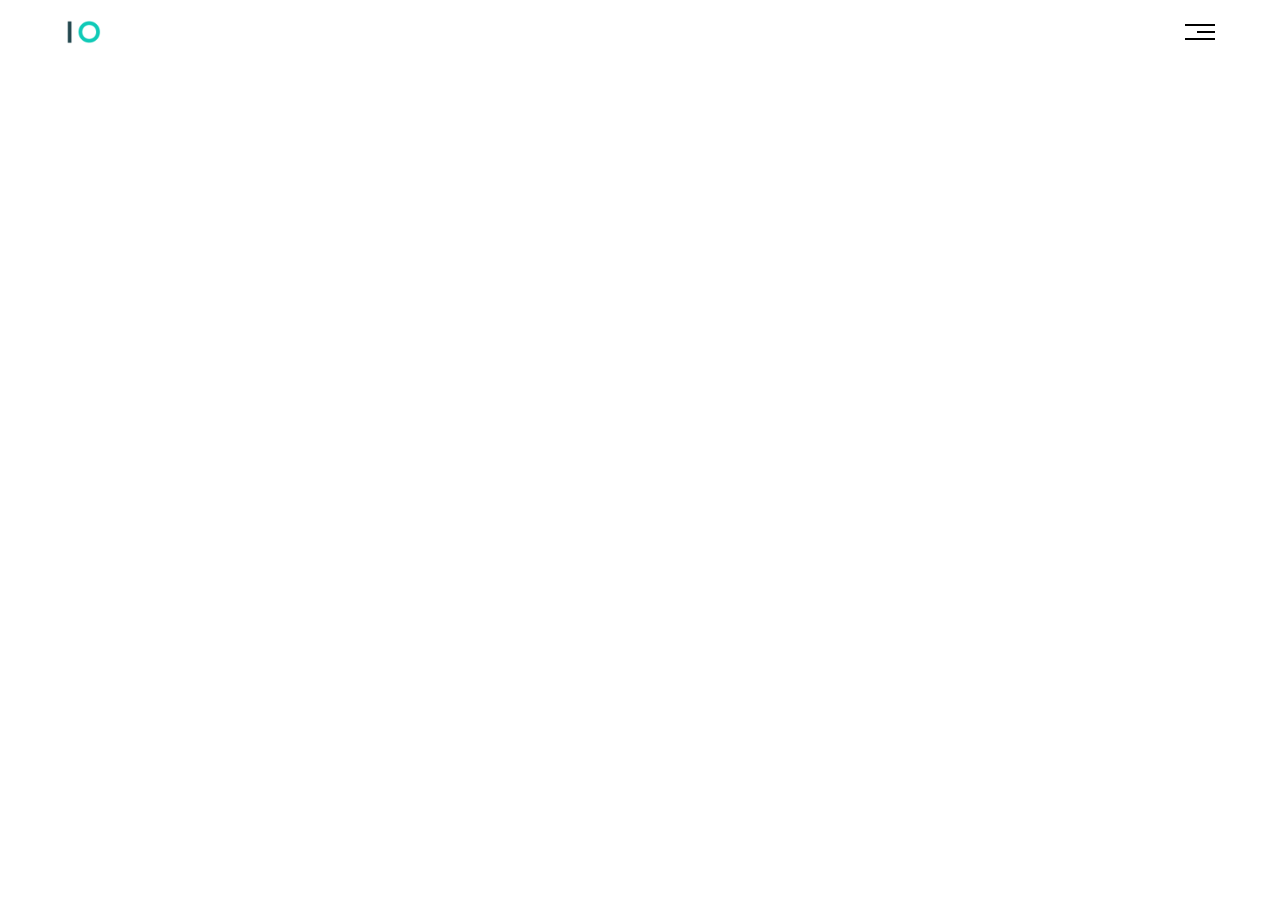
==== index.html @ ef206bfb "Initializing the header content, which includes the logo image and drop list. The drop list is desig" ====
<!DOCTYPE html>
<html lang="en">
<head>
  <meta charset="UTF-8">
  <meta name="viewport" content="width=device-width, initial-scale=1.0">
  <title>Leon | Template I</title>
  <!-- Main Tempalate CSS File -->
  <link rel="stylesheet" href="Css/style.css">
  <!-- Render All Elements Normally -->
  <link rel="stylesheet" href="Css/normalize.css">
  <!-- Font Awesome Library -->
  <link rel="stylesheet" href="Css/all.min.css">
  <!-- Google Fonts -->
  <link rel="preconnect" href="https://fonts.googleapis.com">
<link rel="preconnect" href="https://fonts.gstatic.com" crossorigin>
<link href="https://fonts.googleapis.com/css2?family=Bai+Jamjuree:ital,wght@0,200;0,300;0,400;0,500;0,600;0,700;1,200;1,300;1,400;1,500;1,600;1,700&family=Big+Shoulders:opsz,wght@10..72,100..900&family=DM+Mono:ital,wght@0,300;0,400;0,500;1,300;1,400;1,500&family=DM+Sans:ital,opsz,wght@0,9..40,100..1000;1,9..40,100..1000&family=Fraunces:ital,opsz,wght@0,9..144,100..900;1,9..144,100..900&family=Hanken+Grotesk:ital,wght@0,100..900;1,100..900&family=Inter:ital,opsz,wght@0,14..32,100..900;1,14..32,100..900&family=Lexend+Deca:wght@100..900&family=Outfit:wght@100..900&family=Public+Sans:ital,wght@0,100..900;1,100..900&family=Rubik:ital,wght@0,300..900;1,300..900&family=Work+Sans:ital,wght@0,100..900;1,100..900&family=Young+Serif&display=swap" rel="stylesheet">
</head>
<body>
  <header>
    <div class="container">
      <img src="Images/assets/logo.png" alt="">
      <div class="links">
        <span class="icon">
          <span></span><span></span><span></span>
        </span>
        <ul>
          <li><a href="#services">Services</a></li>
          <li><a href="#portfolio">Portfolio</a></li>
          <li><a href="#about">About</a></li>
          <li><a href="#contact">Contact</a></li>
        </ul>
      </div>
    </div>
  </header>
</body>
</html>
---- Css/style.css ----
/* Start variables */
/* End variables */ 
/* Start global rules */
* {
  box-sizing: border-box;
}
body {
  font-family: "Work Sans", sans-serif;
}
.parent {
  background-color: #eee;
}
.container {
  padding-left: 10px;
  padding-right: 10px;
  margin: auto;
}

/* Small */
@media (min-width: 768px) {
  .container {
    width: 750px;
  }
}
/* Medium */
@media (min-width: 992px) {
  .container {
    width: 970px;
  }
}
/* Large */
@media (min-width: 1200px) {
  .container {
    width: 1170px;
  }
}
/* End global rules */

/* Start header */
header {
  padding: 20px;
}
header .container {
  display: flex;
  justify-content: space-between;
  align-items: center;
}
header .container img {
  width: 60px;
}
header .container .links {
  position: relative;
}
header .container .links:hover {
  cursor: pointer;
}

header .container .links:hover ul {
  display: block;
}
header .container .links .icon {
  width: 30px;
  display: flex;
  justify-content: flex-end;
  flex-wrap: wrap;
}
header .container .links .icon span {
  background-color: black;
  height: 2px;
}
header .container .links .icon span:not(:last-child) {
  margin-bottom: 5px;
}

header .container .links .icon span:first-child {
  width: 100%
}
header .container .links .icon span:nth-child(2) {
  width: 60%;
  transition: 0.3s;
}
header .container .links .icon span:last-child {
  width: 100%
}
header .container .links:hover .icon span:nth-child(2) {
  width: 100%
}
header .links ul {
    list-style-type: none;
    background-color: #f6f6f6;
    padding: 0;
    margin: 0;
    position: absolute;
    top: calc(100% + 15px);
    right: 0;
    min-width: 180px;
    display: none;
    transition: 0.3s;
}
header .links ul::before {
  content: "";
  border: 10px solid;
  border-color: transparent transparent #f6f6f6 transparent;
  position: absolute;
  right: 5px;
  top: -20px;
}
header .links ul li a {
  display: block;
  text-decoration: none;
  padding: 15px;
  color: #333;
  transition: .3s;
}
header .links ul li a:hover {
  padding-left: 25px
}
header .links ul li:not(:last-child) a {
  border-bottom: 1px solid #ddd
}
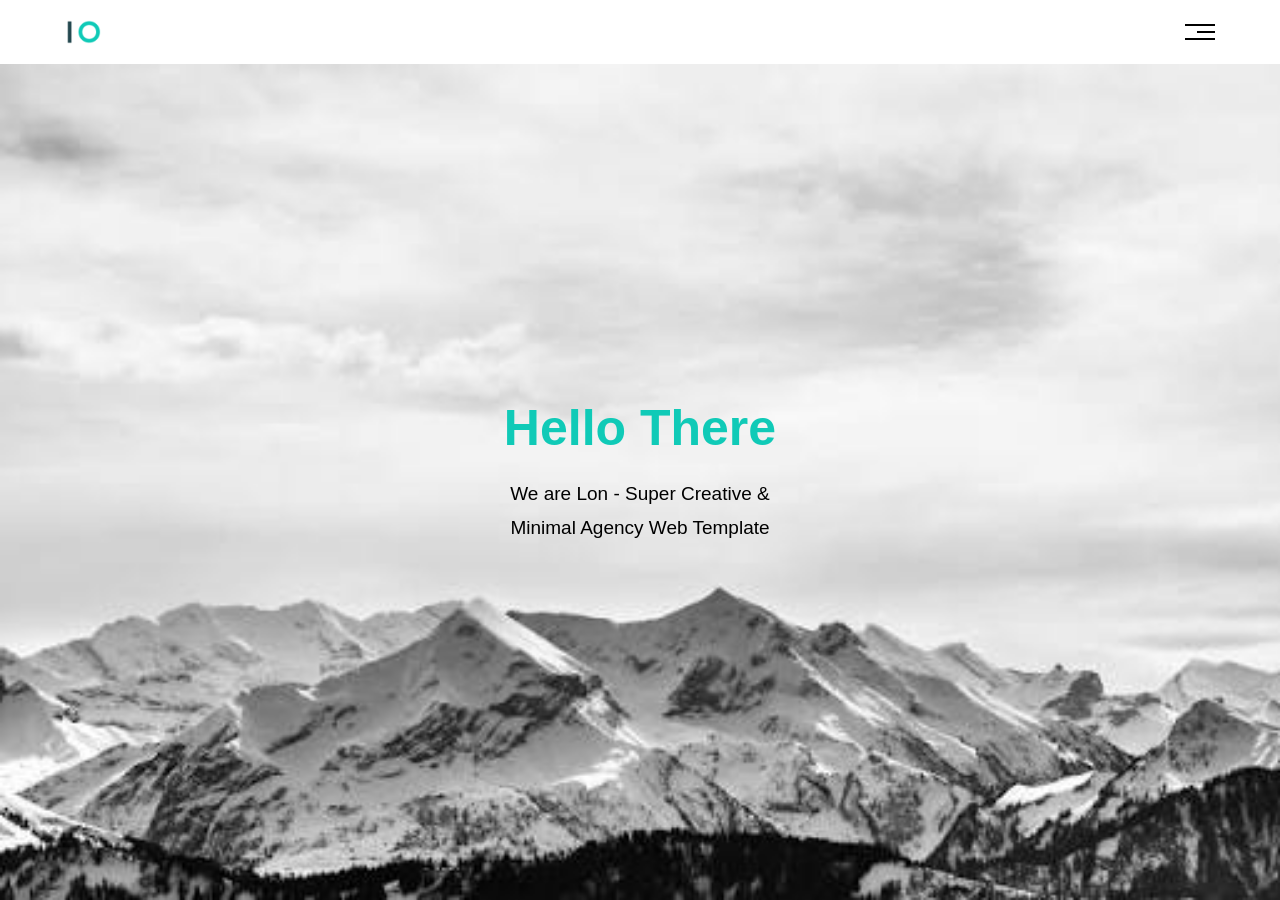
==== commit 89c42570: "Making the intro-text of the web with a background image. The intro-text is centered in the backgrou" ====
--- a/index.html
+++ b/index.html
@@ -16,6 +16,7 @@
 <link href="https://fonts.googleapis.com/css2?family=Bai+Jamjuree:ital,wght@0,200;0,300;0,400;0,500;0,600;0,700;1,200;1,300;1,400;1,500;1,600;1,700&family=Big+Shoulders:opsz,wght@10..72,100..900&family=DM+Mono:ital,wght@0,300;0,400;0,500;1,300;1,400;1,500&family=DM+Sans:ital,opsz,wght@0,9..40,100..1000;1,9..40,100..1000&family=Fraunces:ital,opsz,wght@0,9..144,100..900;1,9..144,100..900&family=Hanken+Grotesk:ital,wght@0,100..900;1,100..900&family=Inter:ital,opsz,wght@0,14..32,100..900;1,14..32,100..900&family=Lexend+Deca:wght@100..900&family=Outfit:wght@100..900&family=Public+Sans:ital,wght@0,100..900;1,100..900&family=Rubik:ital,wght@0,300..900;1,300..900&family=Work+Sans:ital,wght@0,100..900;1,100..900&family=Young+Serif&display=swap" rel="stylesheet">
 </head>
 <body>
+  <!-- Start header -->
   <header>
     <div class="container">
       <img src="Images/assets/logo.png" alt="">
@@ -32,5 +33,13 @@
       </div>
     </div>
   </header>
+<!-- End header -->
+<!-- Start landing page -->
+  <div class="landing">
+    <div class="intro-text">
+      <h1>Hello There</h1>
+      <p>We are Lon - Super Creative & Minimal Agency Web Template</p>
+    </div>
+  </div>
 </body>
 </html>
--- a/Css/style.css
+++ b/Css/style.css
@@ -1,4 +1,7 @@
 /* Start variables */
+:root {
+  --main-color: #10cab7;
+}
 /* End variables */ 
 /* Start global rules */
 * {
@@ -96,6 +99,7 @@
     min-width: 180px;
     display: none;
     transition: 0.3s;
+    z-index: 1;
 }
 header .links ul::before {
   content: "";
@@ -117,4 +121,30 @@
 }
 header .links ul li:not(:last-child) a {
   border-bottom: 1px solid #ddd
+}
+
+.landing {
+  background-image: url(../Images/assets/mountain.jpg);
+  background-size: cover;
+  height: calc(100vh - 64px);
+  position: relative;
+}
+.landing .intro-text {
+  position: absolute;
+  top: 50%;
+  left: 50%;
+  transform: translate(-50%,-50%);
+  text-align: center;
+}
+.landing .intro-text h1 {
+  margin: 0;
+  font-size: 50px;
+  font-weight: bold;
+  color: var(--main-color)
+}
+.landing .intro-text p {
+  font-size: 19px;
+  line-height: 1.8;
+  max-width: 100%; 
+  width: 320px
 }
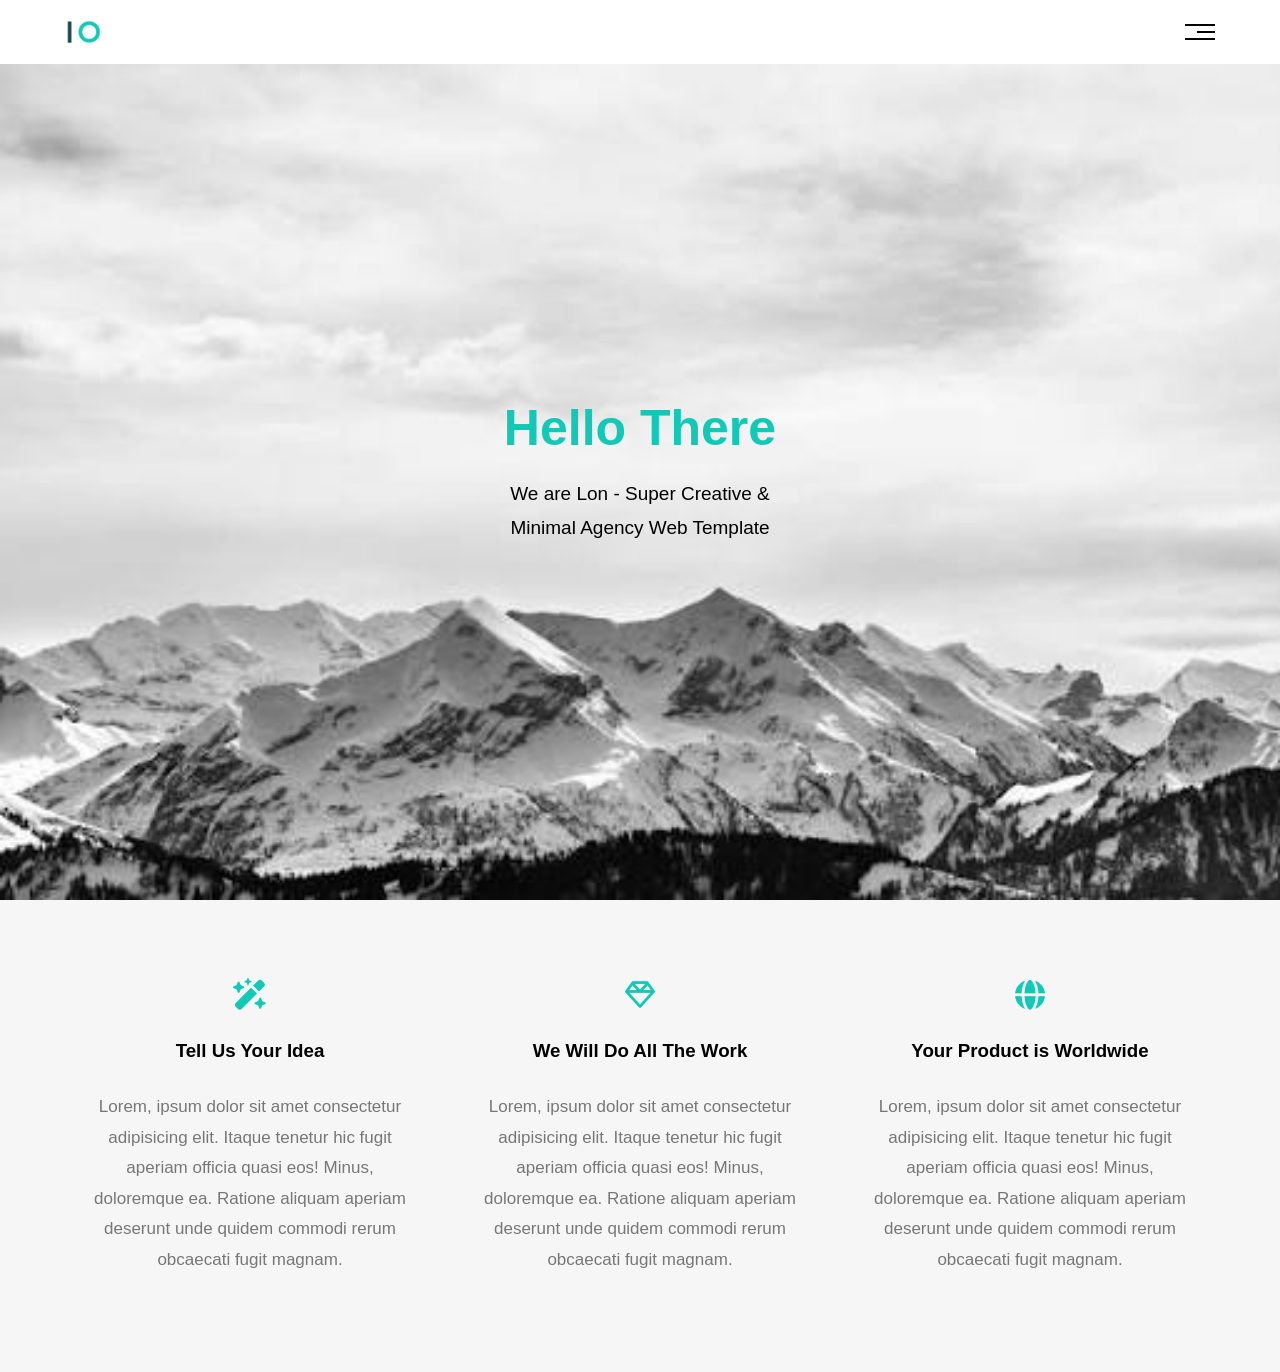
==== commit 208b4b74: "Finishing the Features section. This section is designed by grid property, The icons are imported fo" ====
--- a/index.html
+++ b/index.html
@@ -33,13 +33,35 @@
       </div>
     </div>
   </header>
-<!-- End header -->
-<!-- Start landing page -->
+  <!-- End header -->
+  <!-- Start landing section -->
   <div class="landing">
     <div class="intro-text">
       <h1>Hello There</h1>
       <p>We are Lon - Super Creative & Minimal Agency Web Template</p>
     </div>
   </div>
+  <!-- End landing section -->
+  <!-- Start features -->
+  <div class="features">
+    <div class="container">
+      <div class="feat">
+        <i class="fa-solid fa-wand-magic-sparkles"></i>
+        <h3>Tell Us Your Idea</h3>
+        <p>Lorem, ipsum dolor sit amet consectetur adipisicing elit. Itaque tenetur hic fugit aperiam officia quasi eos! Minus, doloremque ea. Ratione aliquam aperiam deserunt unde quidem commodi rerum obcaecati fugit magnam.</p>
+      </div>
+      <div class="feat">
+        <i class="fa-regular fa-gem"></i>
+        <h3>We Will Do All The Work</h3>
+        <p>Lorem, ipsum dolor sit amet consectetur adipisicing elit. Itaque tenetur hic fugit aperiam officia quasi eos! Minus, doloremque ea. Ratione aliquam aperiam deserunt unde quidem commodi rerum obcaecati fugit magnam.</p>
+      </div>
+      <div class="feat">
+        <i class="fa-solid fa-globe"></i>
+        <h3>Your Product is Worldwide</h3>
+        <p>Lorem, ipsum dolor sit amet consectetur adipisicing elit. Itaque tenetur hic fugit aperiam officia quasi eos! Minus, doloremque ea. Ratione aliquam aperiam deserunt unde quidem commodi rerum obcaecati fugit magnam.</p>
+      </div>
+    </div>
+  </div>
+  <!-- End features -->
 </body>
 </html>
--- a/Css/style.css
+++ b/Css/style.css
@@ -122,7 +122,8 @@
 header .links ul li:not(:last-child) a {
   border-bottom: 1px solid #ddd
 }
-
+/* End header */
+/* Start landing section */
 .landing {
   background-image: url(../Images/assets/mountain.jpg);
   background-size: cover;
@@ -147,4 +148,36 @@
   line-height: 1.8;
   max-width: 100%; 
   width: 320px
-}+}
+/* End landing section */
+/* Start features */
+
+.features {
+  padding-top: 60px;
+  padding-bottom: 60px;
+  background-color: #f6f6f6;
+}
+.features .container {
+  display: grid;
+  grid-template-columns: repeat(auto-fill, minmax(300px, 1fr));
+  gap: 20px;
+}
+.features .container .feat {
+  padding: 20px;
+  text-align: center;
+}
+.feat i {
+  color: var(--main-color);
+  font-size: 30px
+}
+.feat h3 {
+  font-weight: 800;
+  margin: 30px 0;
+}
+.feat p {
+  line-height: 1.8;
+  color: #777;
+  font-size: 17px;
+}
+
+/* End features */
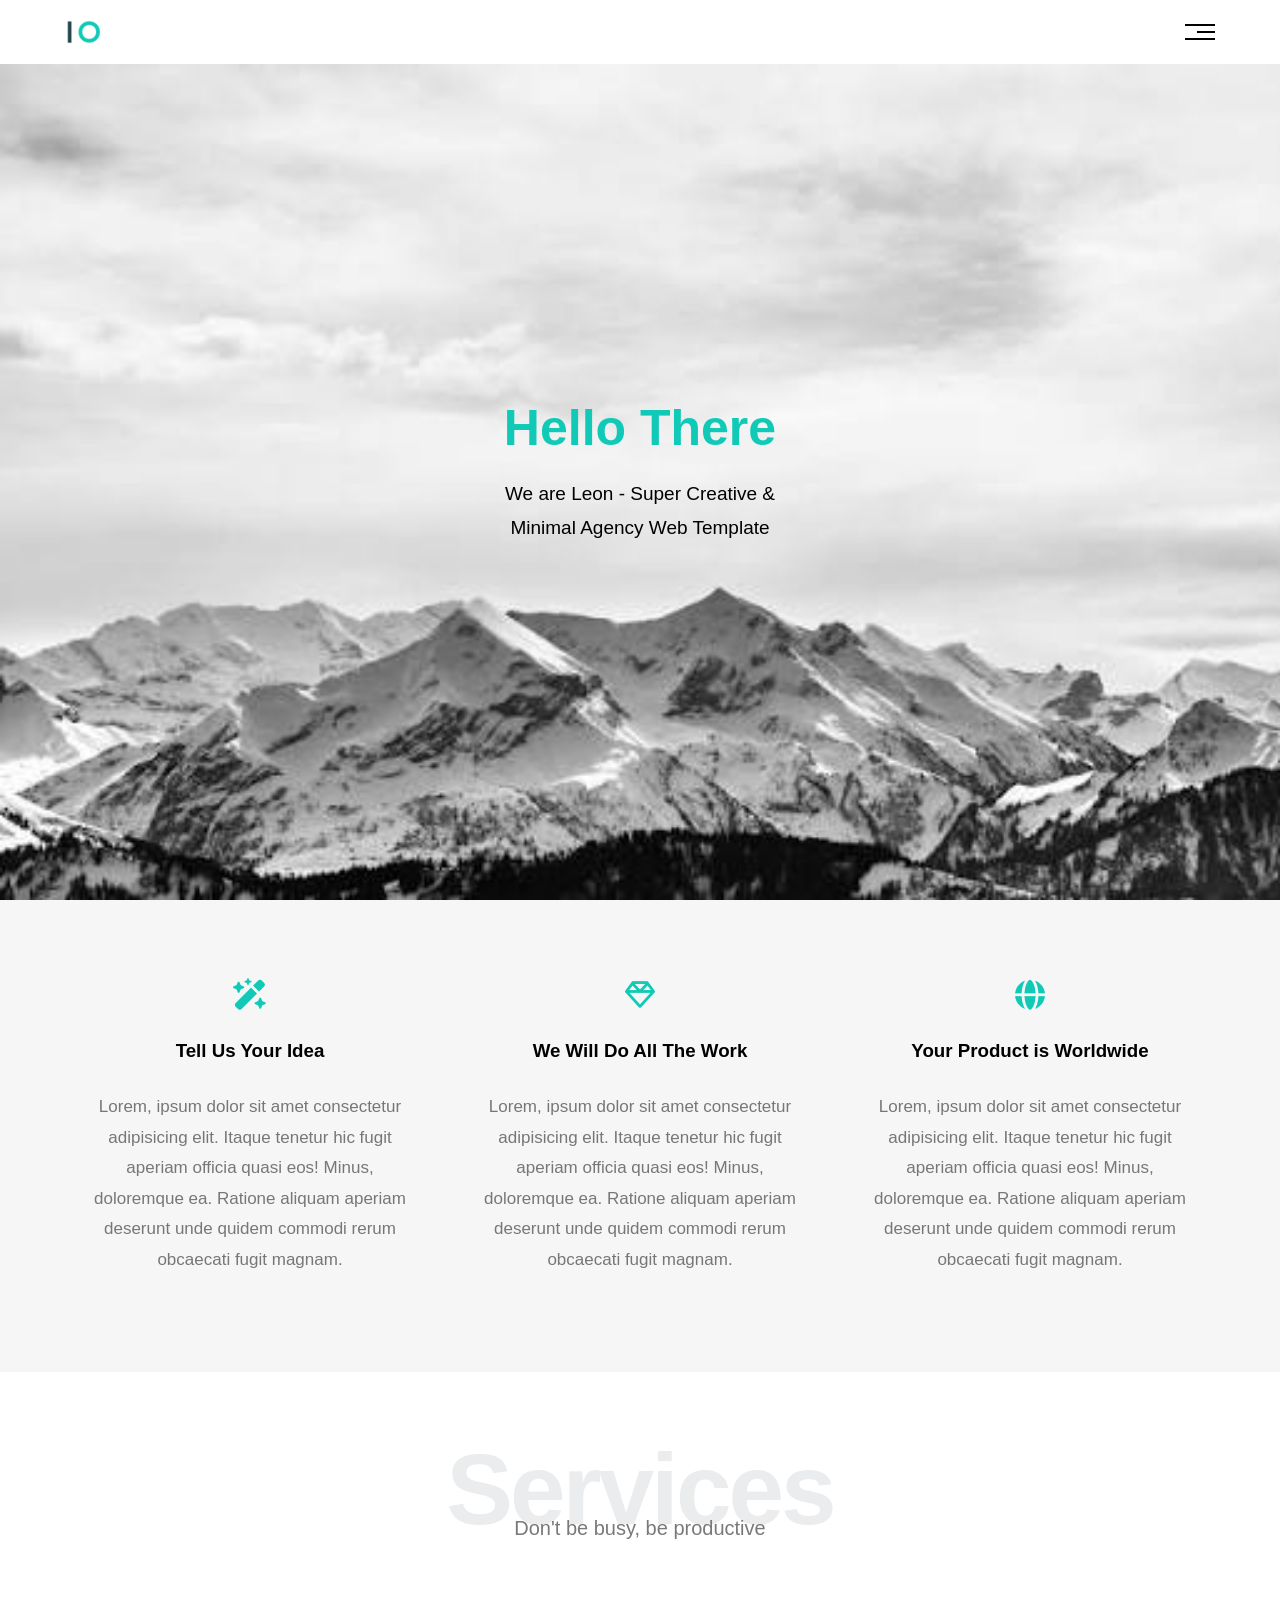
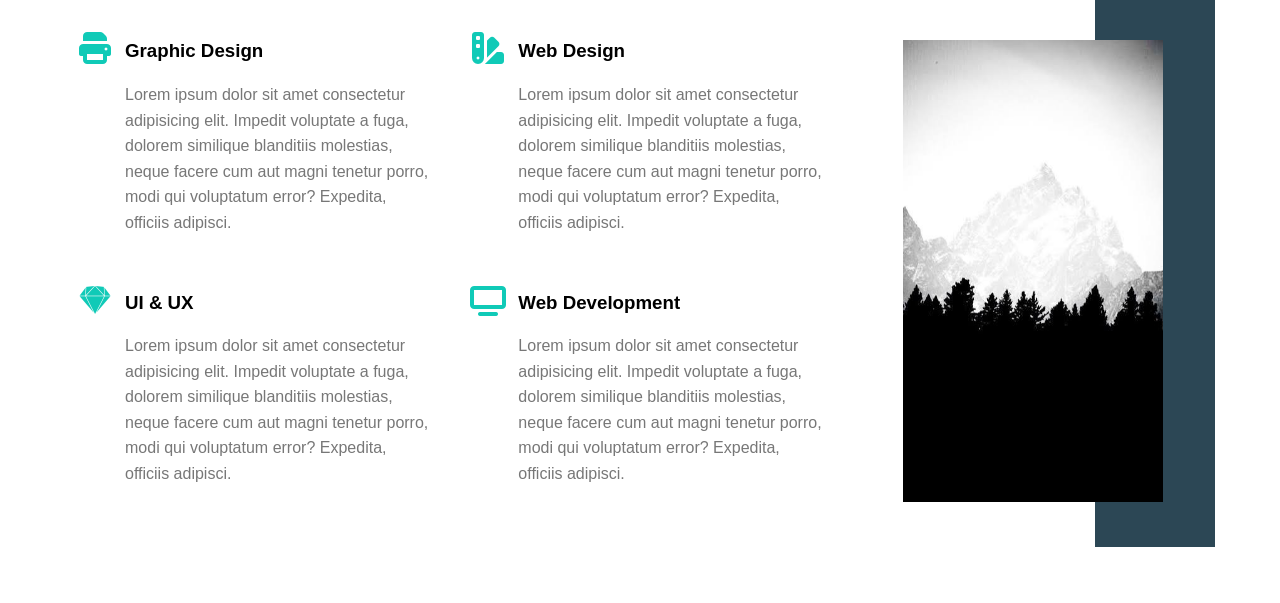
==== commit 5b7b6f8f: "The Services section is done depending on grid and flex systems to ensure responsivity for different" ====
--- a/index.html
+++ b/index.html
@@ -38,7 +38,7 @@
   <div class="landing">
     <div class="intro-text">
       <h1>Hello There</h1>
-      <p>We are Lon - Super Creative & Minimal Agency Web Template</p>
+      <p>We are Leon - Super Creative & Minimal Agency Web Template</p>
     </div>
   </div>
   <!-- End landing section -->
@@ -63,5 +63,57 @@
     </div>
   </div>
   <!-- End features -->
+  <!-- Start Services --> 
+  <div class="services">
+    <div class="container">
+      <h2 class="special-heading">Services</h2>
+      <p>Don't be busy, be productive</p>
+      <div class="services-content">
+      <!-- start column -->
+        <div class="col">
+          <div class="box">
+            <div><i class="fa-solid fa-print fa-2xl"></i></div>
+            <div class="text">
+              <h3>Graphic Design</h3>
+              <p>Lorem ipsum dolor sit amet consectetur adipisicing elit. Impedit voluptate a fuga, dolorem similique blanditiis molestias, neque facere cum aut magni tenetur porro, modi qui voluptatum error? Expedita, officiis adipisci.</p>
+            </div>
+          </div>
+          <div class="box">
+            <div><i class="fab fa-sketch fa-2xl"></i></div>
+            <div class="text">
+              <h3>UI & UX</h3>
+              <p>Lorem ipsum dolor sit amet consectetur adipisicing elit. Impedit voluptate a fuga, dolorem similique blanditiis molestias, neque facere cum aut magni tenetur porro, modi qui voluptatum error? Expedita, officiis adipisci.</p>
+            </div>
+          </div>
+        </div>
+      <!-- end column -->
+      <!-- start column -->
+        <div class="col">
+          <div class="box">
+            <div><i class="fa-solid fa-swatchbook fa-2xl"></i></div>
+            <div class="text">
+              <h3>Web Design</h3>
+              <p>Lorem ipsum dolor sit amet consectetur adipisicing elit. Impedit voluptate a fuga, dolorem similique blanditiis molestias, neque facere cum aut magni tenetur porro, modi qui voluptatum error? Expedita, officiis adipisci.</p>
+            </div>
+          </div>
+          <div class="box">
+            <div><i class="fa-solid fa-tv fa-2xl"></i></div>
+            <div class="text">
+              <h3>Web Development</h3>
+              <p>Lorem ipsum dolor sit amet consectetur adipisicing elit. Impedit voluptate a fuga, dolorem similique blanditiis molestias, neque facere cum aut magni tenetur porro, modi qui voluptatum error? Expedita, officiis adipisci.</p>
+            </div>
+          </div>
+        </div>
+      <!-- end column -->
+      <!-- start column -->
+        <div class="col">
+          <div class="image image-column">
+            <img src="Images/assets/mountain2.jpg" alt="">
+          </div>
+        </div>
+      <!-- end column -->
+    </div>
+  </div>
+  <!-- End Services -->
 </body>
 </html>
--- a/Css/style.css
+++ b/Css/style.css
@@ -1,14 +1,17 @@
 /* Start variables */
 :root {
-  --main-color: #10cab7;
+--main-color: #10cab7;
+--secondary-color: #2c4755;
 }
 /* End variables */ 
+
 /* Start global rules */
 * {
   box-sizing: border-box;
 }
 body {
   font-family: "Work Sans", sans-serif;
+  overflow-x: hidden;
 }
 .parent {
   background-color: #eee;
@@ -18,6 +21,32 @@
   padding-right: 10px;
   margin: auto;
 }
+/* End global rules */
+
+/* Start components */
+.special-heading {
+  color: #ebeced;
+  font-size: 100px;
+  text-align: center;
+  font-weight: 800;
+  letter-spacing: -3px;
+  margin: 0;
+}
+.special-heading + p {
+  text-align: center;
+  color: #797979;
+  margin: -30px 0 0;
+  font-size: 20px;
+}
+@media (max-width: 767px) {
+  .special-heading {
+    font-size: 60px;
+  }
+  .special-heading + p {
+    margin-top: -20px
+  }
+}
+/* End components */
 
 /* Small */
 @media (min-width: 768px) {
@@ -181,3 +210,66 @@
 }
 
 /* End features */
+/* Start Services */
+.services {
+  padding-top: 60px;
+  padding-bottom: 60px;
+}
+.services .services-content {
+  margin-top: 100px;
+  display: grid;
+  grid-template-columns: repeat(auto-fill, minmax(300px, 1fr));
+  gap: 30px;
+}
+.services .services-content .box {
+  display: flex;
+  margin-bottom: 40px;
+}
+.services .services-content .box i {
+  color: var(--main-color);
+  width: 60px;
+}
+.services .services-content .text h3 {
+  margin: 0 0 20px;
+}
+.services .services-content .text p {
+  color: #777;
+  font-weight: 300;
+  line-height: 1.6;
+}
+.services .services-content .image {
+  text-align: center;
+  position: relative;
+}
+.services .services-content img {
+  width: 260px
+}
+.services .services-content .image::before {
+  content: "";
+  position: absolute;
+  background-color: var(--secondary-color);
+  right: 0;
+  top: -40px;
+  height: calc(100% + 80px);
+  width: 120px;
+  z-index: -1;
+}
+
+@media (max-width: 767px) {
+  .services .services-content .box {
+    flex-direction: column;
+    text-align: center;
+}
+  .services .services-content .box i {
+    margin-bottom: 20px
+  }
+  .services .services-content {
+    padding: 0 20px 0;
+  }
+}
+@media (max-width: 1199px) {
+  .image-column {
+    display: none;
+  }
+}
+/* End Services */
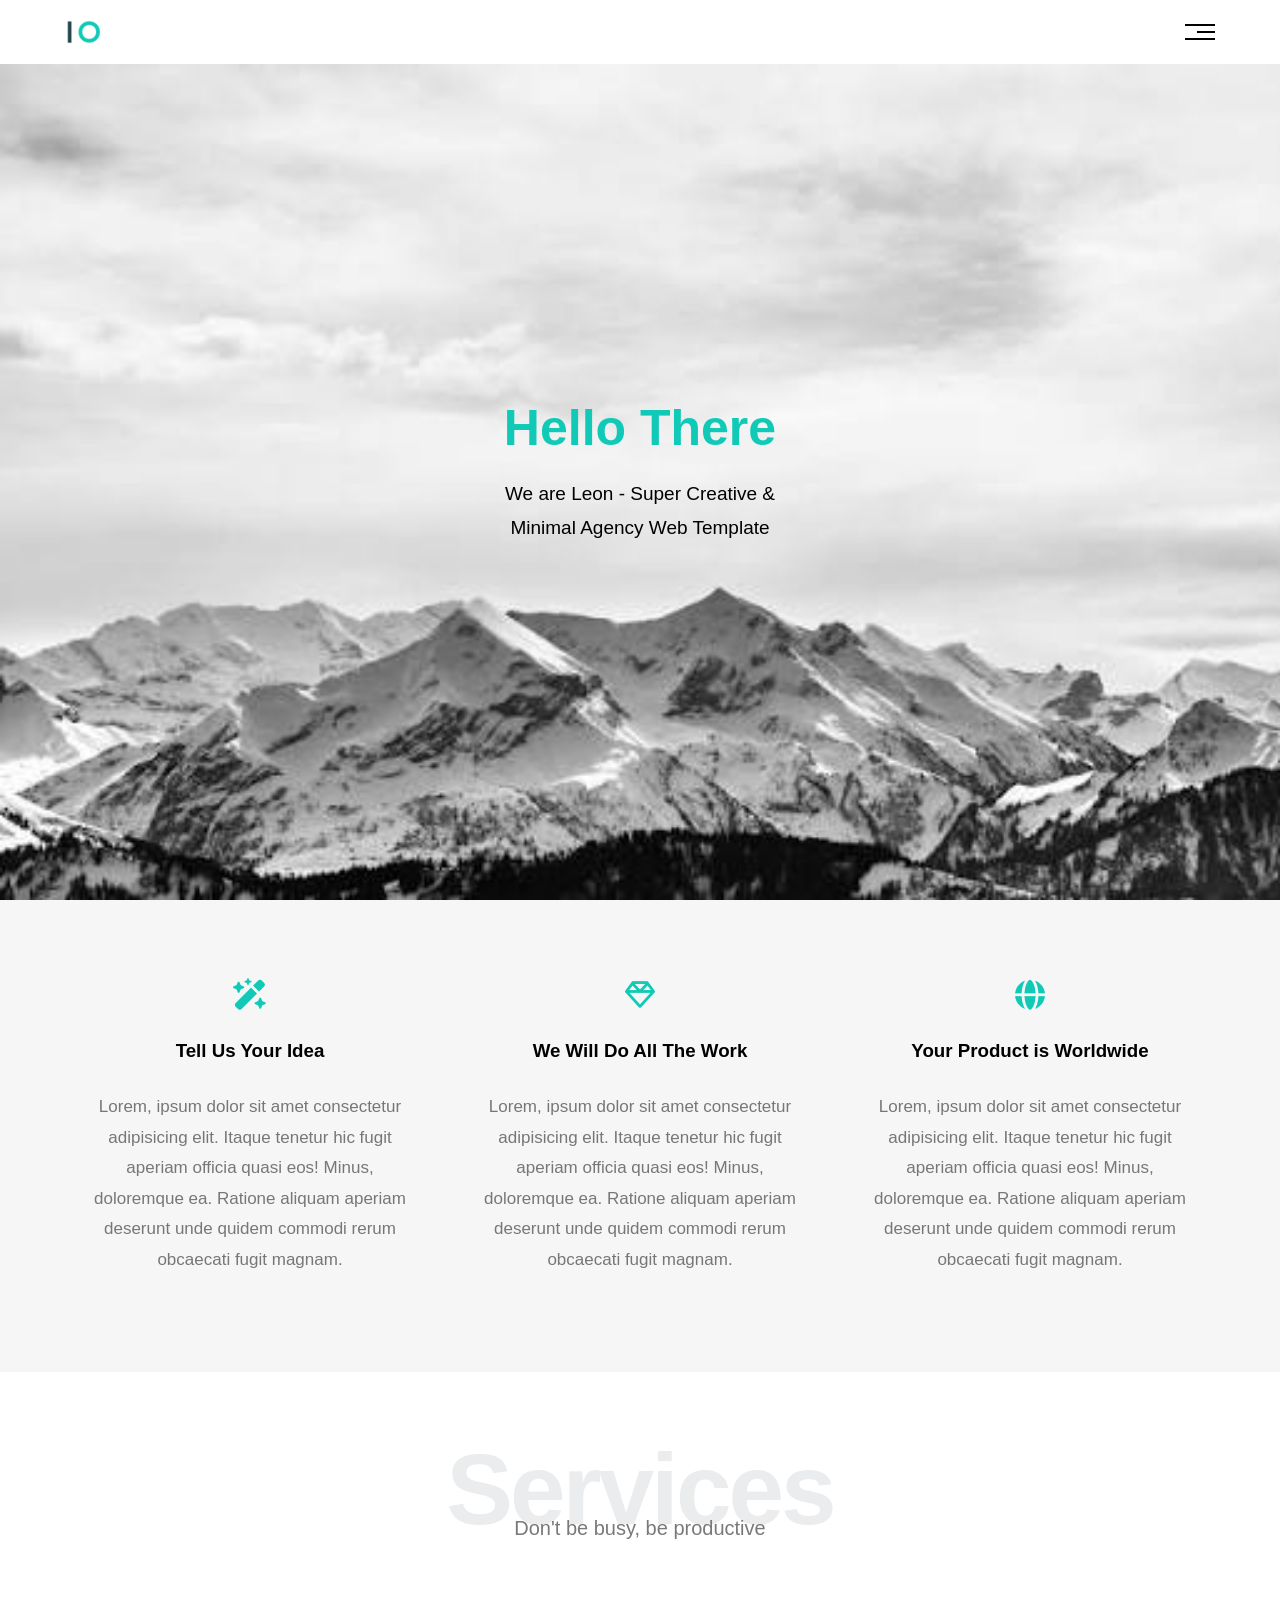
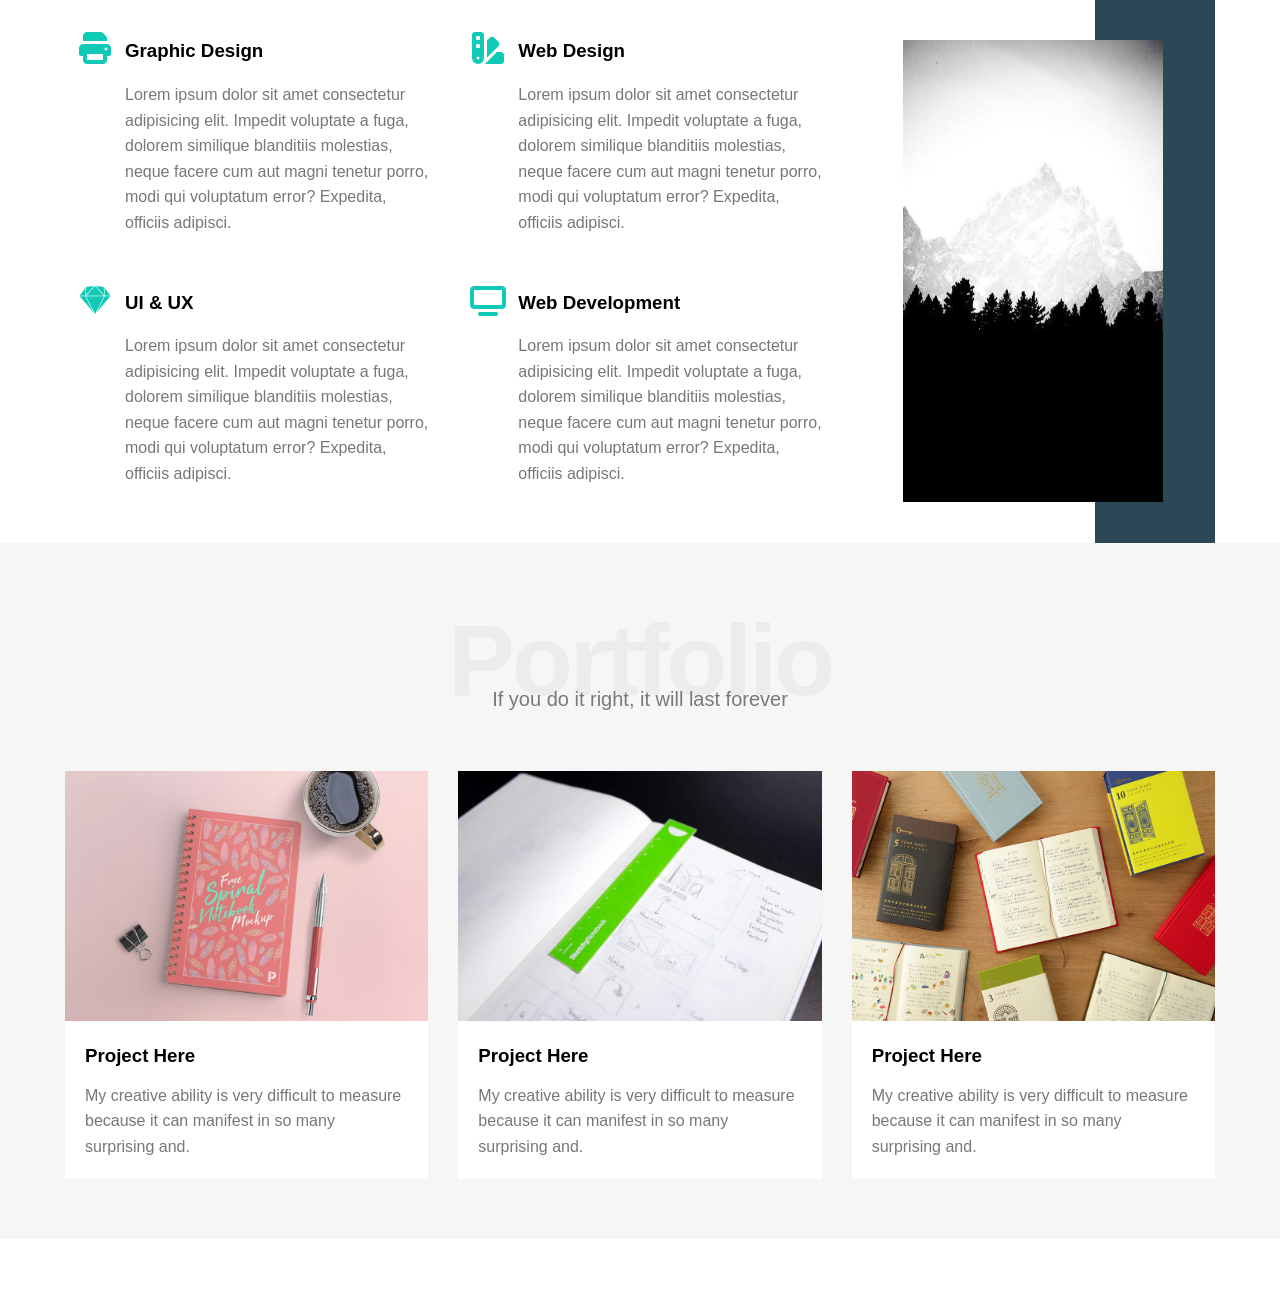
==== commit bd1ef42c: "Ending the Portfolio section. Notice that most section has some similarities like the special headin" ====
--- a/index.html
+++ b/index.html
@@ -115,5 +115,37 @@
     </div>
   </div>
   <!-- End Services -->
+  <!-- Start Portfolio -->
+  <div class="portfolio">
+    <div class="container">
+      <h2 class="special-heading">Portfolio</h2>
+      <p>If you do it right, it will last forever</p>
+      <div class="portfolio-content">
+        <div class="card">
+          <img src="Images/assets/card-1.jpg" alt="">
+          <div class="info">
+            <h3>Project Here</h3>
+            <p>My creative ability is very difficult to measure because it can manifest in so many surprising and.</p>
+          </div>
+        </div>
+        <div class="card">
+          <img src="Images/assets/card-2.jpg" alt="">
+          <div class="info">
+            <h3>Project Here</h3>
+            <p>My creative ability is very difficult to measure because it can manifest in so many surprising and.</p>
+          </div>
+        </div>
+        <div class="card">
+          <img src="Images/assets/card-3.jpg" alt="">
+          <div class="info">
+            <h3>Project Here</h3>
+            <p>My creative ability is very difficult to measure because it can manifest in so many surprising and.</p>
+          </div>
+        </div>
+        
+      </div>
+
+  </div>
+  <!-- End portfolio -->
 </body>
 </html>
--- a/Css/style.css
+++ b/Css/style.css
@@ -2,6 +2,7 @@
 :root {
 --main-color: #10cab7;
 --secondary-color: #2c4755;
+--section-padding: 60px;
 }
 /* End variables */ 
 
@@ -182,8 +183,8 @@
 /* Start features */
 
 .features {
-  padding-top: 60px;
-  padding-bottom: 60px;
+  padding-top: var(--section-padding);
+  padding-bottom: var(--section-padding);
   background-color: #f6f6f6;
 }
 .features .container {
@@ -212,8 +213,8 @@
 /* End features */
 /* Start Services */
 .services {
-  padding-top: 60px;
-  padding-bottom: 60px;
+  padding-top: var(--section-padding);
+  padding-bottom: var(--section-padding);
 }
 .services .services-content {
   margin-top: 100px;
@@ -272,4 +273,37 @@
     display: none;
   }
 }
-/* End Services */+/* End Services */
+/* Start portfolio */
+.portfolio {
+  background-color: #f6f6f6;
+  padding-top: var(--section-padding);
+  padding-bottom: var(--section-padding);
+}
+.portfolio .portfolio-content {
+  margin-top: 60px;
+  display: grid;
+  grid-template-columns: repeat(auto-fill, minmax(300px, 1fr));
+  gap: 30px;
+}
+.portfolio .portfolio-content .card  {
+  background-color: white;
+}
+.portfolio .portfolio-content .card img {
+  max-width: 100%;
+  height: 250px;
+}
+.portfolio .portfolio-content .card .info {
+  padding: 20px
+}
+.portfolio .portfolio-content .card .info h3 {
+  margin: 0
+}
+.portfolio .portfolio-content .card .info p {
+  margin-bottom: 0;
+  line-height: 1.6;
+  color: #777;
+}
+
+
+/* End portfolio */
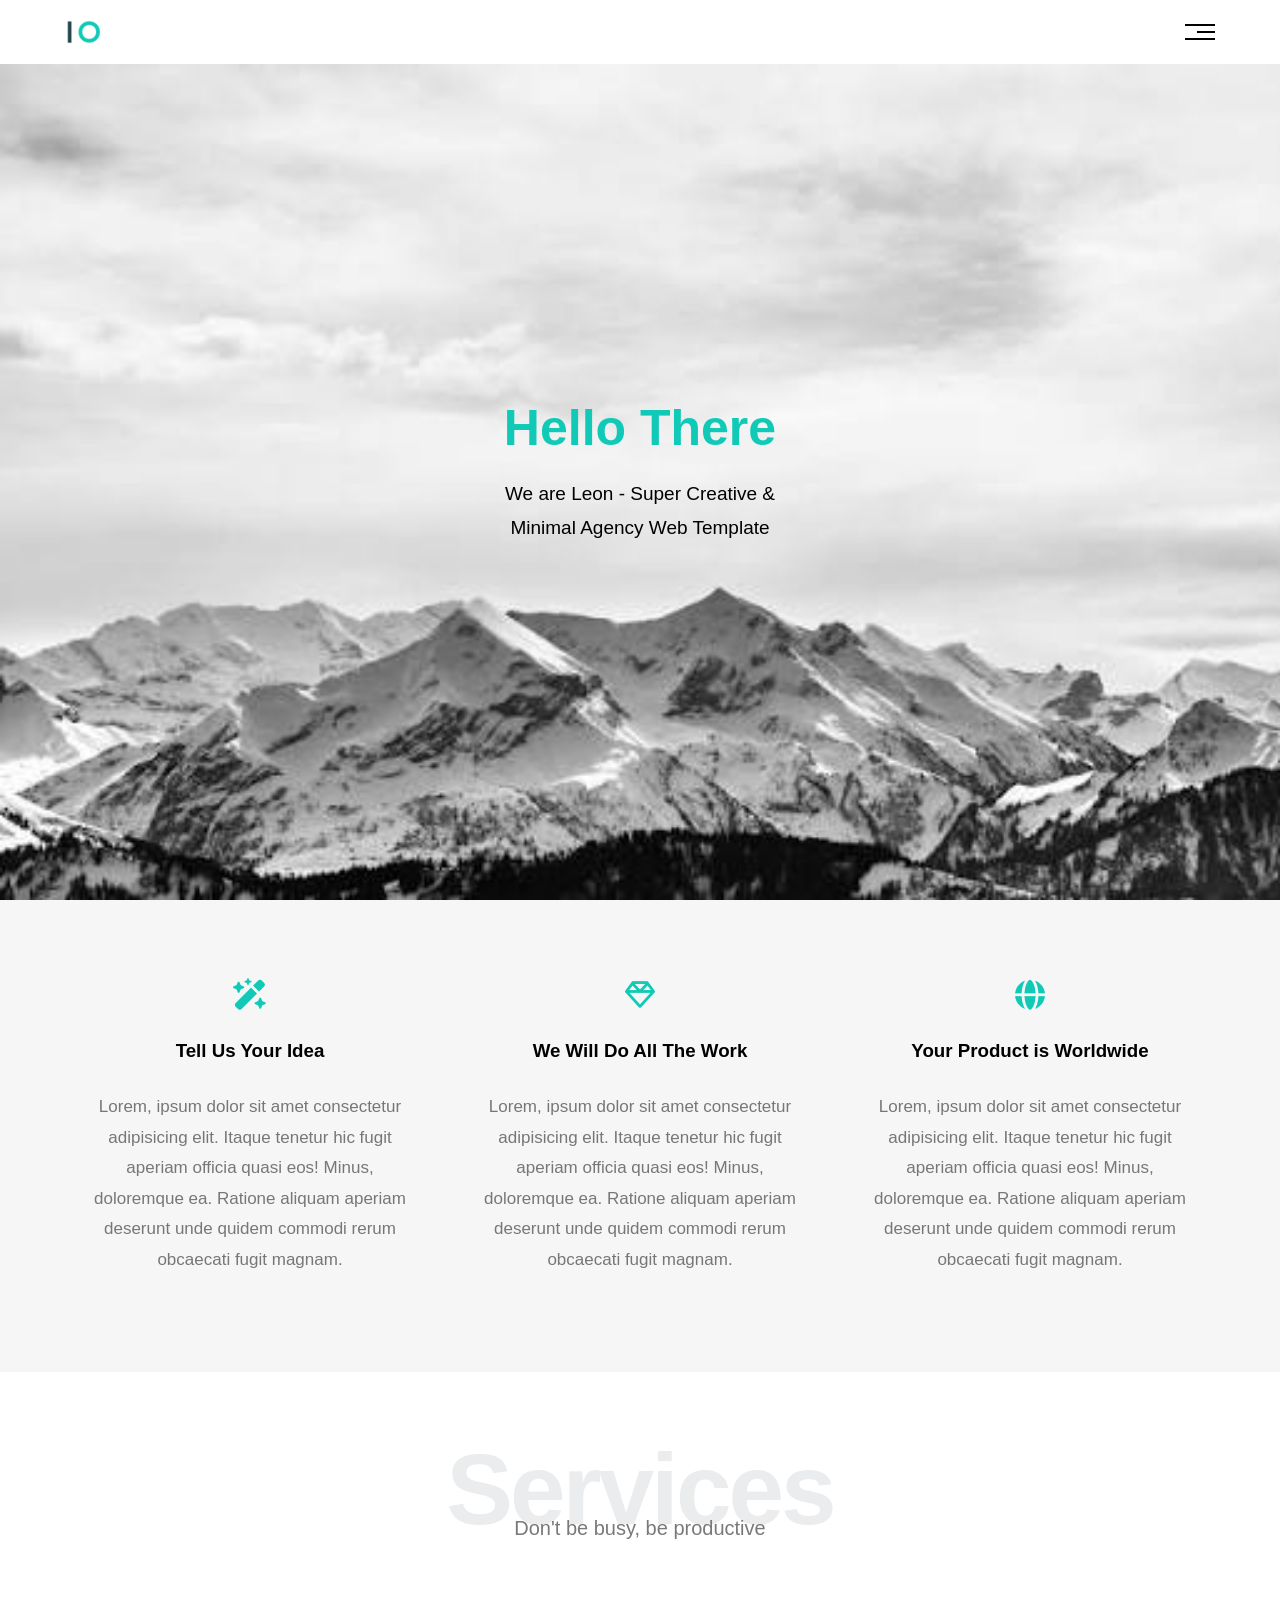
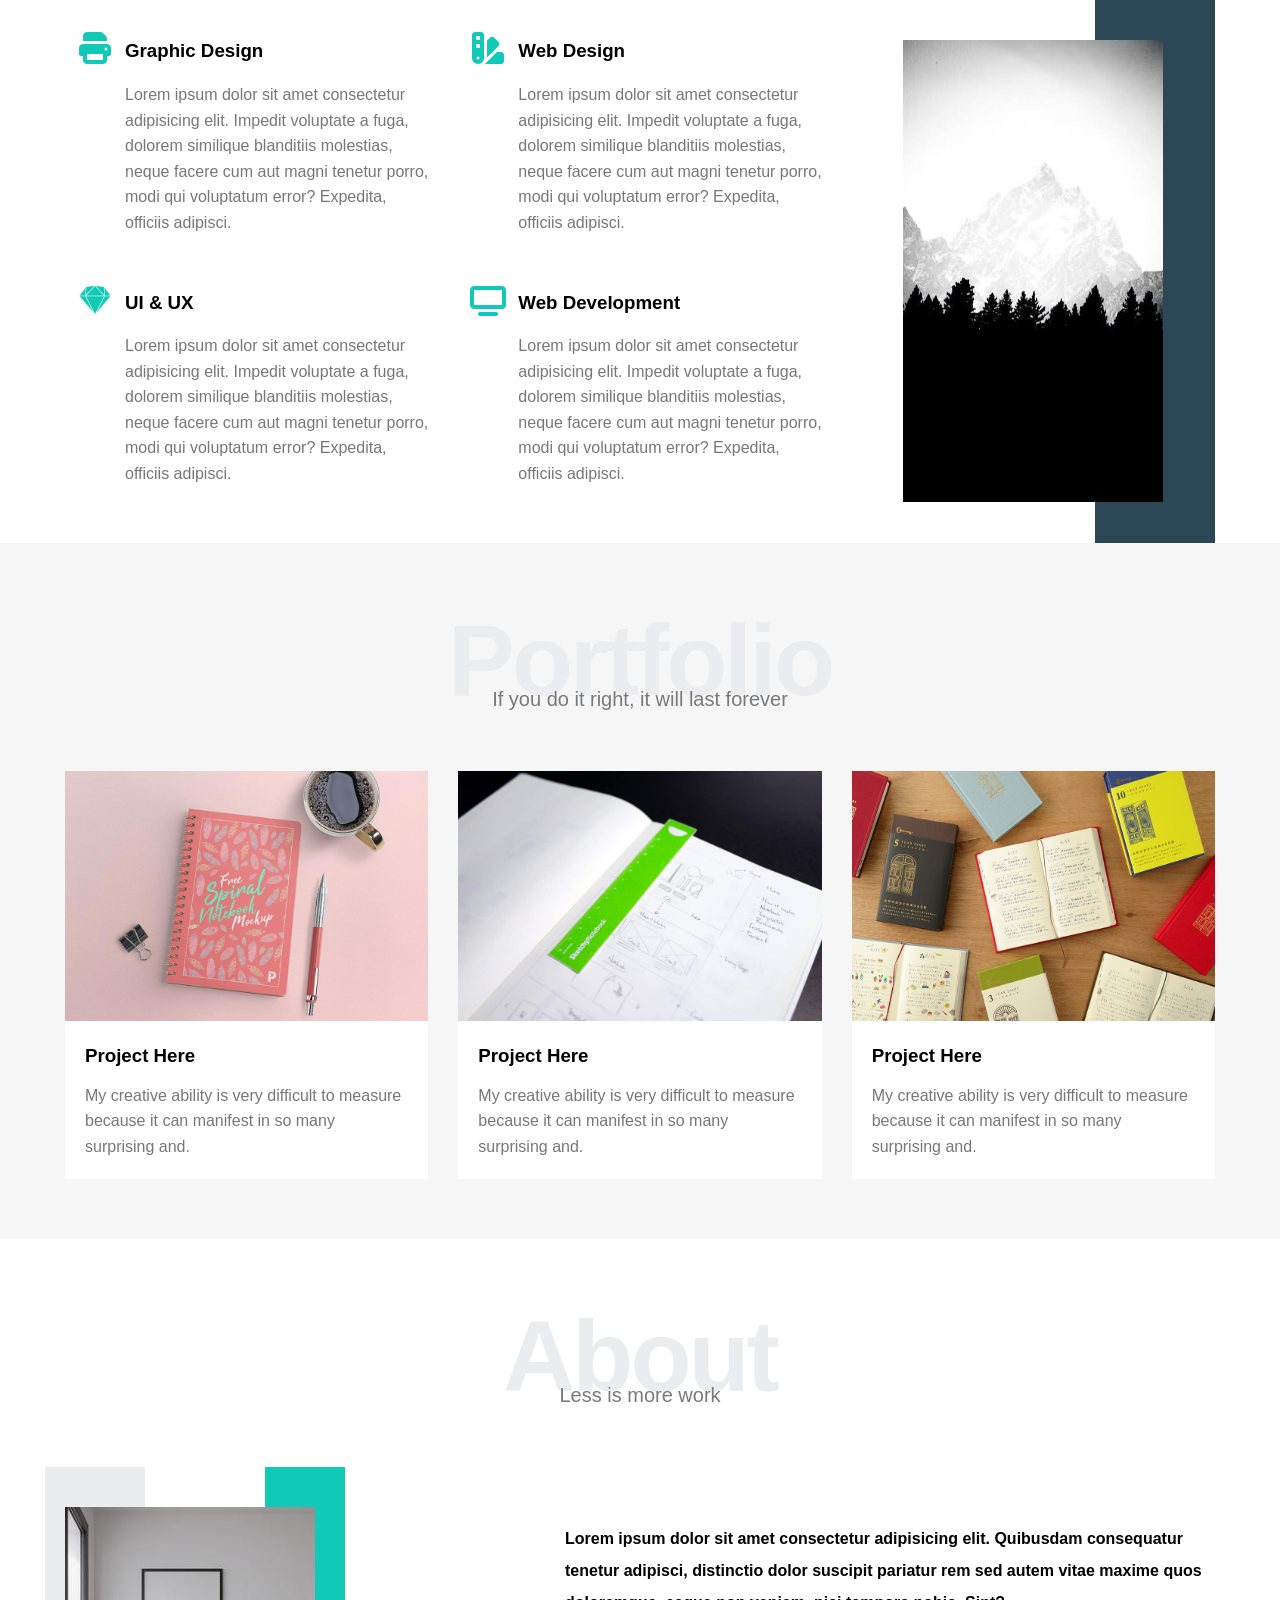
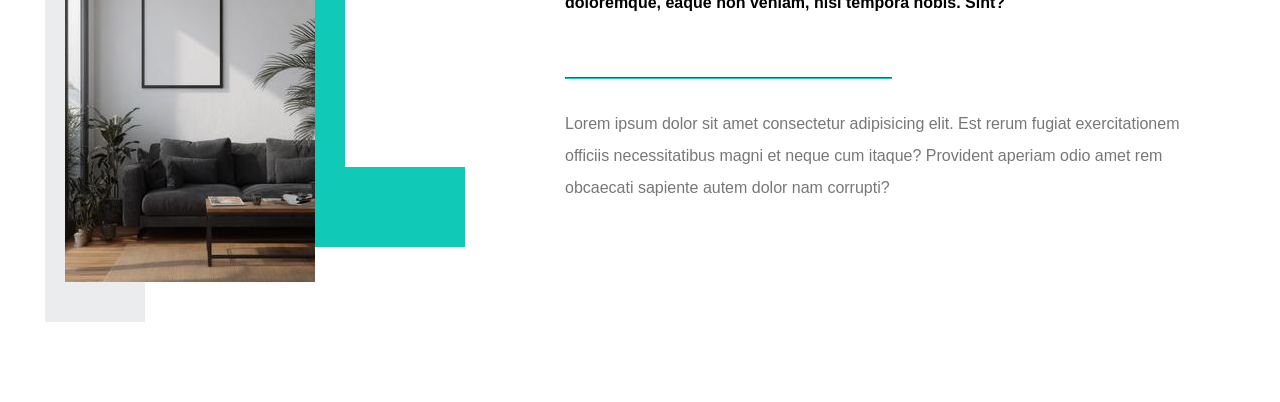
==== commit 6ef84f0f: "Ending the About section, which contains an image and text section. The image is has before and afte" ====
--- a/index.html
+++ b/index.html
@@ -122,30 +122,47 @@
       <p>If you do it right, it will last forever</p>
       <div class="portfolio-content">
         <div class="card">
-          <img src="Images/assets/card-1.jpg" alt="">
+          <div class="image"><img src="Images/assets/card-1.jpg" alt=""></div>
           <div class="info">
             <h3>Project Here</h3>
             <p>My creative ability is very difficult to measure because it can manifest in so many surprising and.</p>
           </div>
         </div>
         <div class="card">
-          <img src="Images/assets/card-2.jpg" alt="">
+          <div class="image"><img src="Images/assets/card-2.jpg" alt=""></div>
           <div class="info">
             <h3>Project Here</h3>
             <p>My creative ability is very difficult to measure because it can manifest in so many surprising and.</p>
           </div>
         </div>
         <div class="card">
-          <img src="Images/assets/card-3.jpg" alt="">
+          <div class="image"><img src="Images/assets/card-3.jpg" alt=""></div>
           <div class="info">
             <h3>Project Here</h3>
             <p>My creative ability is very difficult to measure because it can manifest in so many surprising and.</p>
           </div>
         </div>
-        
       </div>
-
+    </div>
   </div>
   <!-- End portfolio -->
+  <!-- Start about -->
+  <div class="about">
+    <div class="container">
+      <h2 class="special-heading">About</h2>
+      <p>Less is more work</p>
+      <div class="about-content">
+        <div class="image">
+          <img src="Images/assets/about.jpg" alt="">
+        </div>
+        <div class="text">
+          <p>Lorem ipsum dolor sit amet consectetur adipisicing elit. Quibusdam consequatur tenetur adipisci, distinctio dolor suscipit pariatur rem sed autem vitae maxime quos doloremque, eaque non veniam, nisi tempora nobis. Sint?</p>
+          <hr>
+          <p>Lorem ipsum dolor sit amet consectetur adipisicing elit. Est rerum fugiat exercitationem officiis necessitatibus magni et neque cum itaque? Provident aperiam odio amet rem obcaecati sapiente autem dolor nam corrupti?</p>
+        </div>
+      </div>
+    </div>
+  </div>
+  <!-- End about -->
 </body>
 </html>
--- a/Css/style.css
+++ b/Css/style.css
@@ -289,6 +289,11 @@
 .portfolio .portfolio-content .card  {
   background-color: white;
 }
+@media (max-width: 1199px) {
+  .portfolio .portfolio-content .card {
+    text-align: center;
+  }
+}
 .portfolio .portfolio-content .card img {
   max-width: 100%;
   height: 250px;
@@ -304,6 +309,83 @@
   line-height: 1.6;
   color: #777;
 }
-
-
-/* End portfolio */+/* End portfolio */
+/* Start about */
+.about {
+  padding-top: var(--section-padding);
+  padding-bottom: var(--section-padding);
+  background-color: white;
+}
+.about .about-content {
+  display: flex;
+  flex-wrap: wrap;
+  justify-content: space-between;
+  margin-top: 100px;
+}
+@media (max-width: 991px) {
+  .about .about-content {
+    text-align: center;
+    flex-direction: column;
+  }
+}
+.about .about-content .image {
+  width: 250px;
+  height: 375px;
+  position: relative;
+  z-index: 3
+}
+@media (max-width: 991px) {
+  .about .about-content .image {
+    margin: 0 auto 60px
+  }
+}
+.about .about-content .image::before {
+  content: "";
+  position: absolute;
+  left: -20px;
+  top: -40px;
+  height: calc(100% + 80px);
+  width: 100px;
+  background-color: #ebeced;;
+  z-index: -1;
+
+}
+.about .about-content .image::after {
+    content: "";
+    position: absolute;
+    width: 120px;
+    height: 300px;
+    border-bottom: 80px solid var(--main-color);
+    border-left: 80px solid var(--main-color);
+    top: -40px;
+    right: -150px;
+    z-index: -1;
+}
+@media (max-width: 991px) {
+  .about .about-content .image::before, 
+  .about .about-content .image::after {
+    display: none;
+  }
+}
+.about .about-content .text {
+  flex-basis: calc(100% - 500px);
+}
+.about .about-content .text p {
+  line-height: 2;
+}
+.about .about-content .text p:first-of-type {
+  font-weight: bold;
+  margin-bottom: 50px;
+}
+.about .about-content .text hr {
+  width: 50%;
+  display: inline-block;
+  border-color: var(--main-color);
+}
+.about .about-content .text p:last-of-type {
+  color: #777
+}
+
+
+
+/* End about */
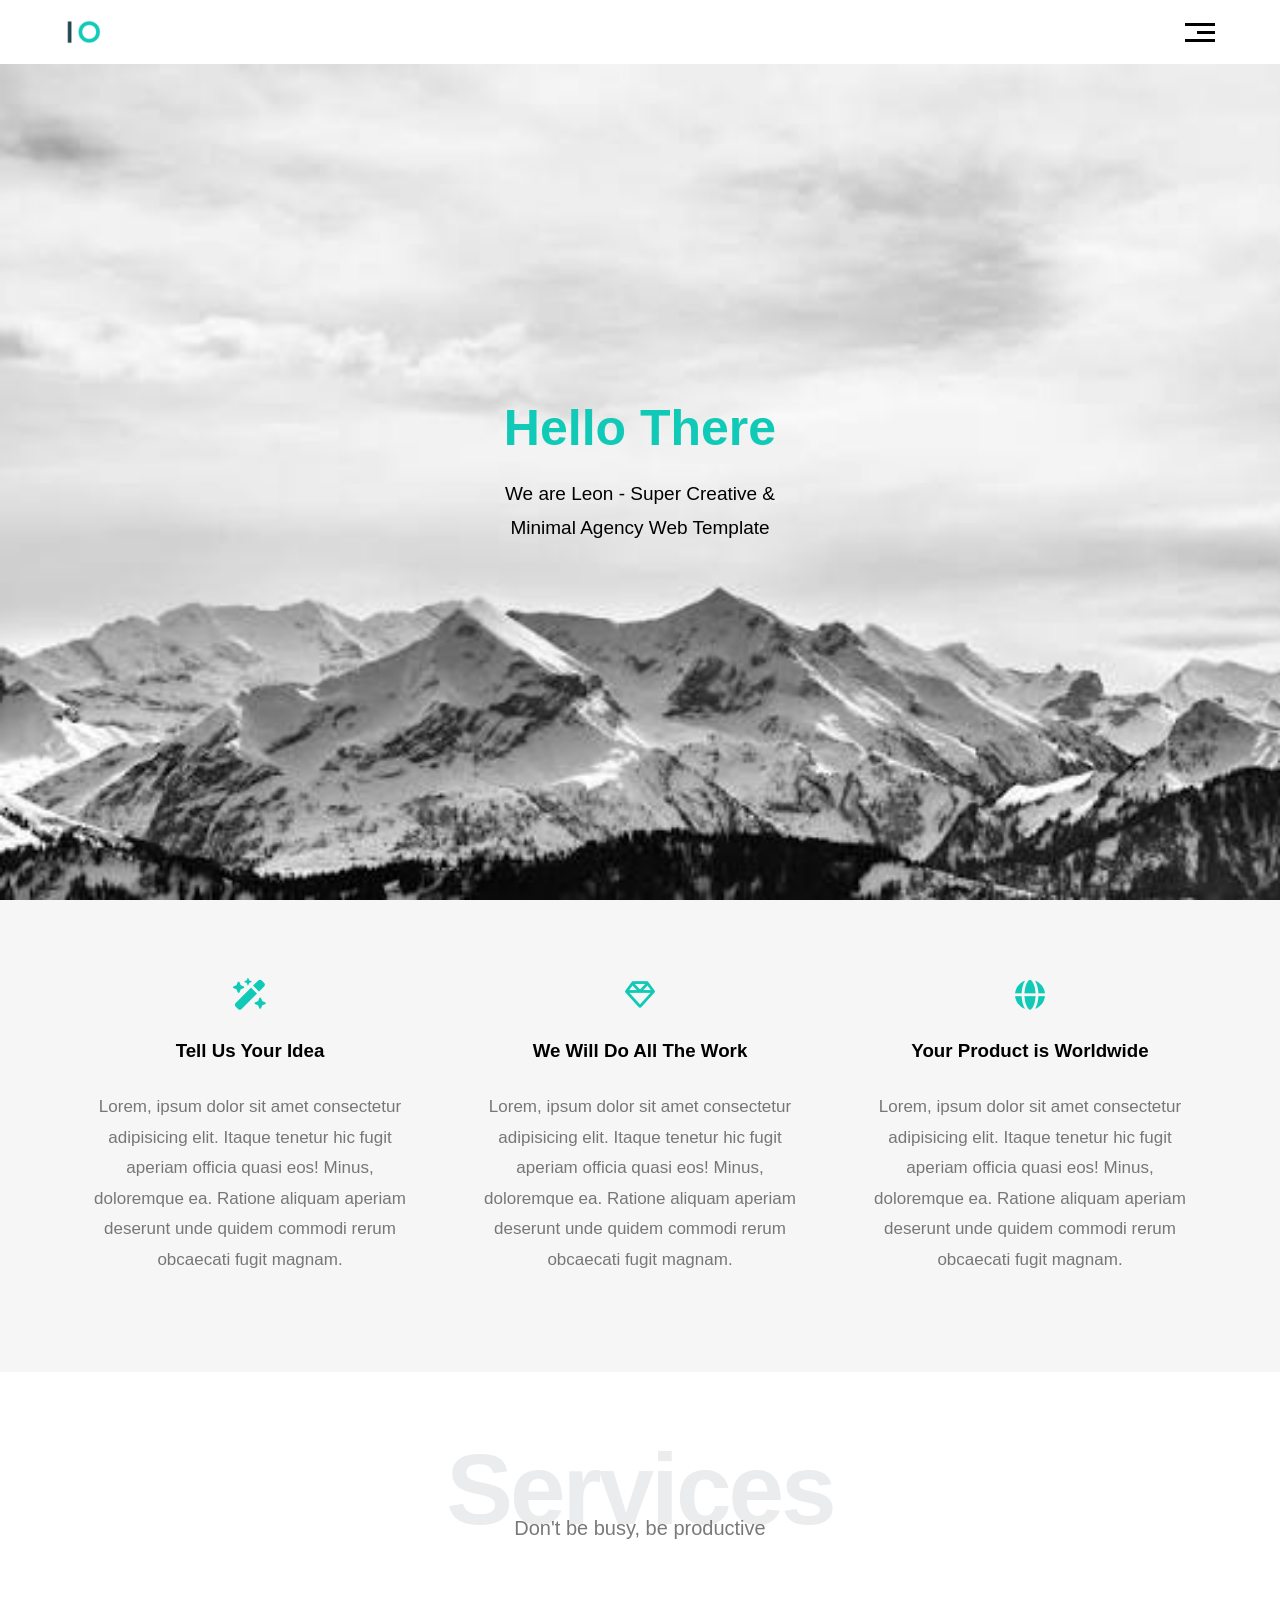
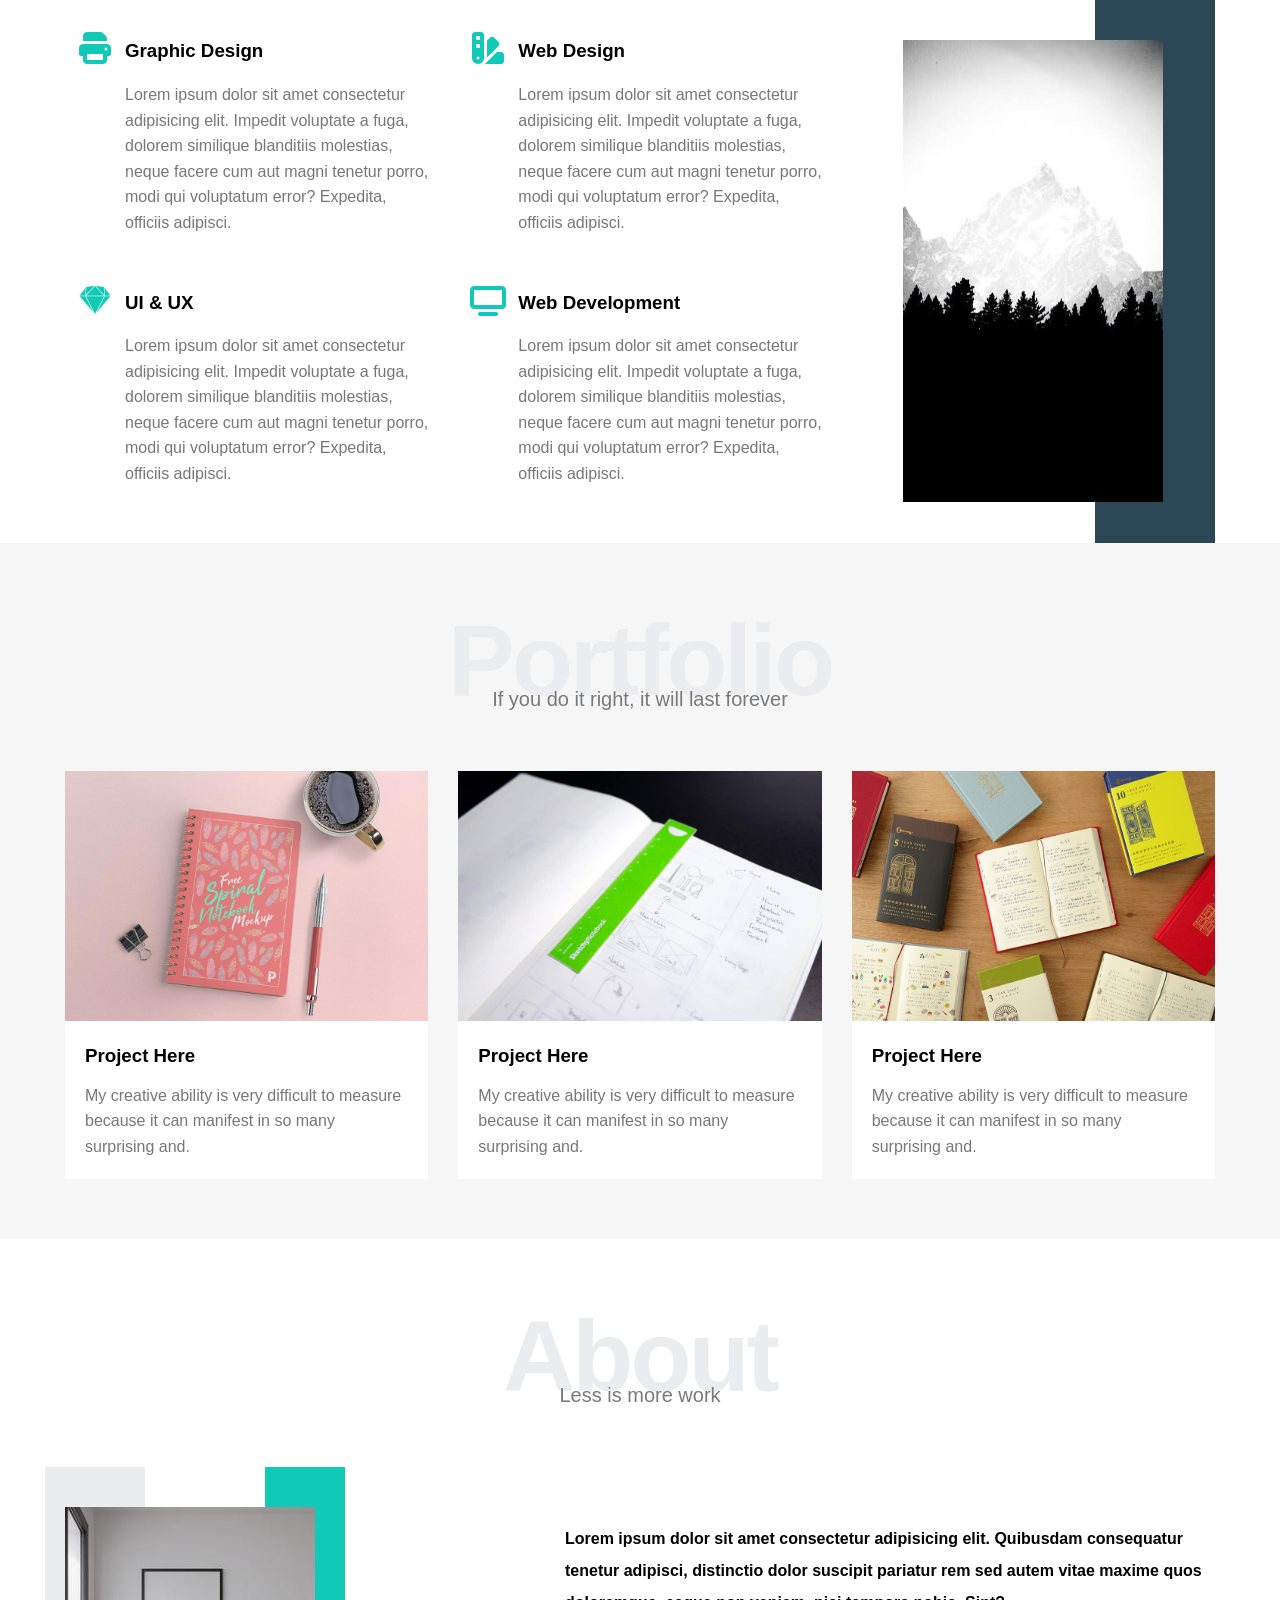
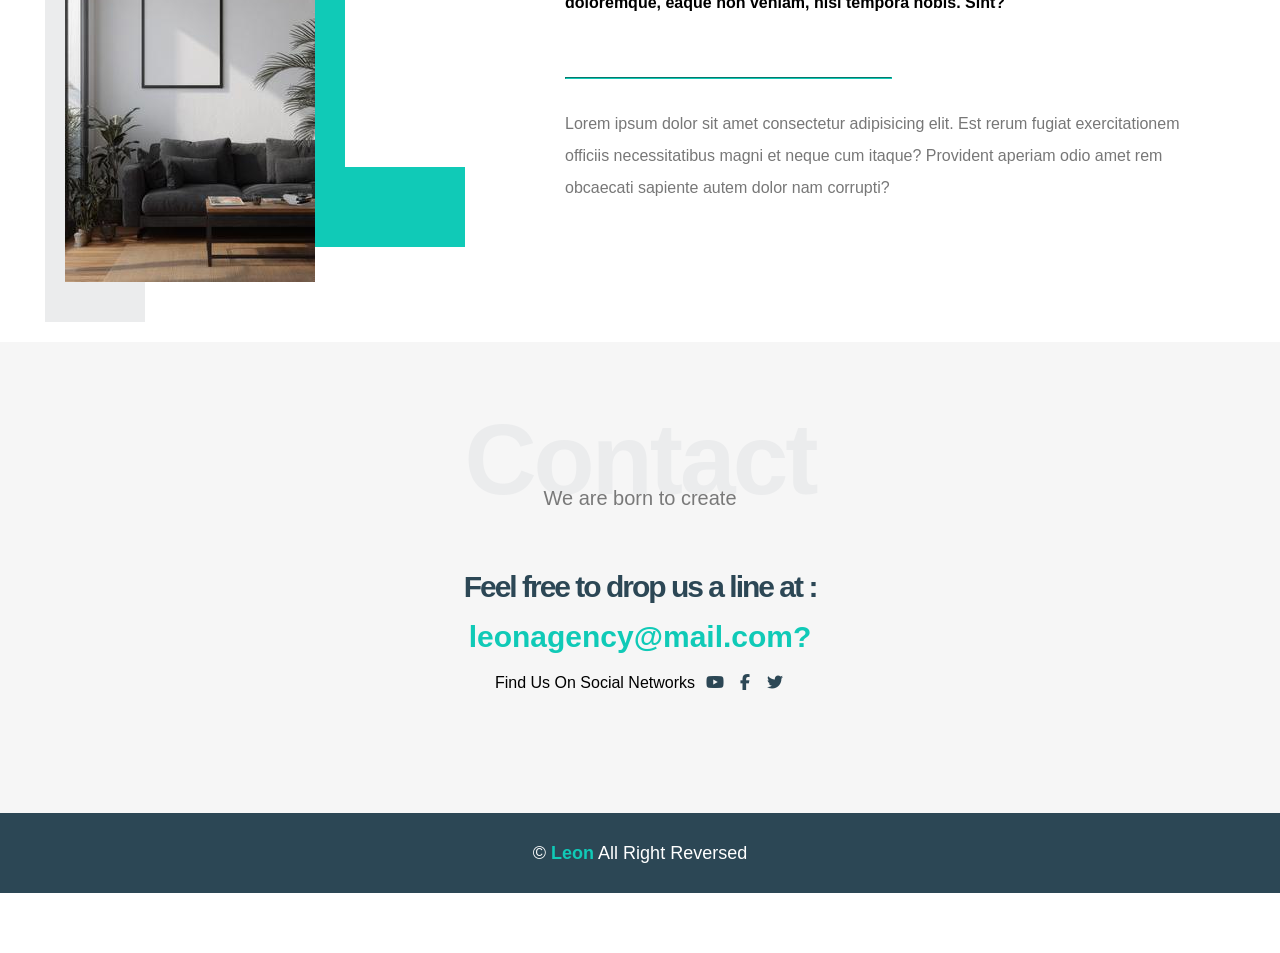
==== commit fd22251f: "The last section, named Contact, is finished. It includes a paragraph, a link, and three icons. The " ====
--- a/index.html
+++ b/index.html
@@ -164,5 +164,28 @@
     </div>
   </div>
   <!-- End about -->
+  <!-- Start contact -->
+  <div class="contact"> 
+    <div class="container">
+      <h2 class="special-heading">Contact</h2>
+      <p>We are born to create</p>
+    </div>
+    <div class="info">
+      <div class="label">Feel free to drop us a line at :</div>
+      <a href="mailto:leonagency@mail.com?" class="link">leonagency@mail.com?</a>
+      <div class="social">
+        Find Us On Social Networks
+        <i class="fab fa-youtube"></i>
+        <i class="fab fa-facebook-f"></i>
+        <i class="fab fa-twitter"></i>
+      </div>
+    </div>
+  </div>
+  <!-- End contact -->
+  <!-- Start footer -->
+  <footer>
+    &copy; <span>Leon</span> All Right Reversed
+  </footer>
+  <!-- End footer -->
 </body>
 </html>
--- a/Css/style.css
+++ b/Css/style.css
@@ -99,7 +99,7 @@
 }
 header .container .links .icon span {
   background-color: black;
-  height: 2px;
+  height: 3px;
 }
 header .container .links .icon span:not(:last-child) {
   margin-bottom: 5px;
@@ -385,7 +385,72 @@
 .about .about-content .text p:last-of-type {
   color: #777
 }
-
-
-
-/* End about */+/* End about */
+/* Start contact */
+.contact {
+  padding-top: var(--section-padding);
+  padding-bottom: var(--section-padding);
+  background-color: #f6f6f6;
+}
+.contact .info {
+  padding-top: var(--section-padding);
+  padding-bottom: var(--section-padding);
+  text-align: center;
+}
+.contact .info .label{
+  font-size: 30px;
+  font-weight: 800;
+  color: var(--secondary-color);
+  margin-bottom: 15px;
+  letter-spacing: -2px;
+}
+.contact .info .link {
+  display: block;
+  font-size: 30px;
+  font-weight: 800;
+  text-decoration: none;
+  color: var(--main-color)
+}
+@media (max-width: 767px) {
+  .contact .info .label,
+  .contact .info .link {
+    font-size: 25px
+  }
+}
+.contact .info .social {
+  display: flex;
+  justify-content: center;
+  font-size: 16px;
+  margin-top: 20px
+}
+.contact .info .social i {
+  margin-left: 10px;
+  color: var(--secondary-color)
+}
+.contact .info .social i:hover {
+  cursor: pointer;
+}
+.contact .info .social i:first-of-type:hover {
+  color: red;
+}
+.contact .info .social i:nth-of-type(2):hover {
+  color: blue;
+}
+.contact .info .social i:last-of-type:hover {
+  color:dodgerblue;
+}
+
+/* End contact */
+/* Start footer */
+footer {
+  background-color: var(--secondary-color);
+  color: white;
+  padding: 30px 10px;
+  text-align: center;
+  font-size: 18px;
+}
+footer span {
+  font-weight: bold;
+  color: var(--main-color)
+}
+/* End footer */
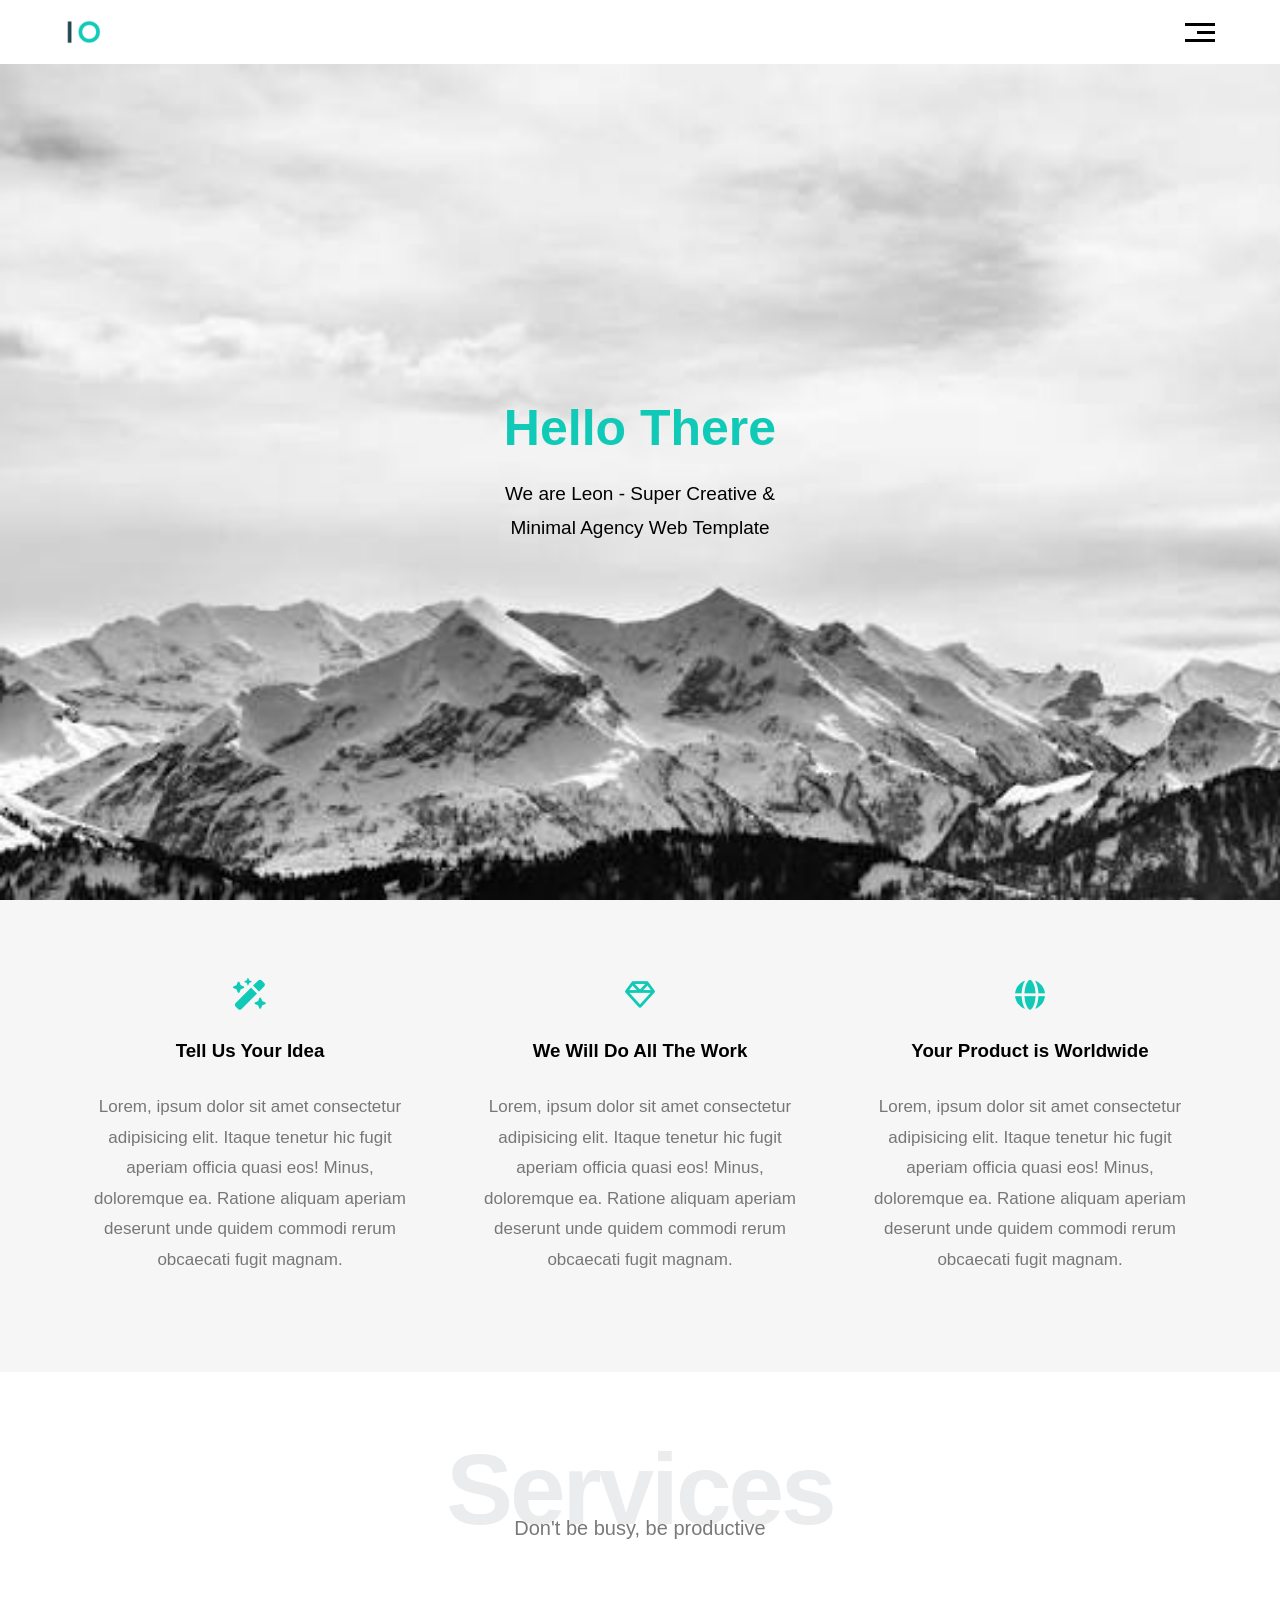
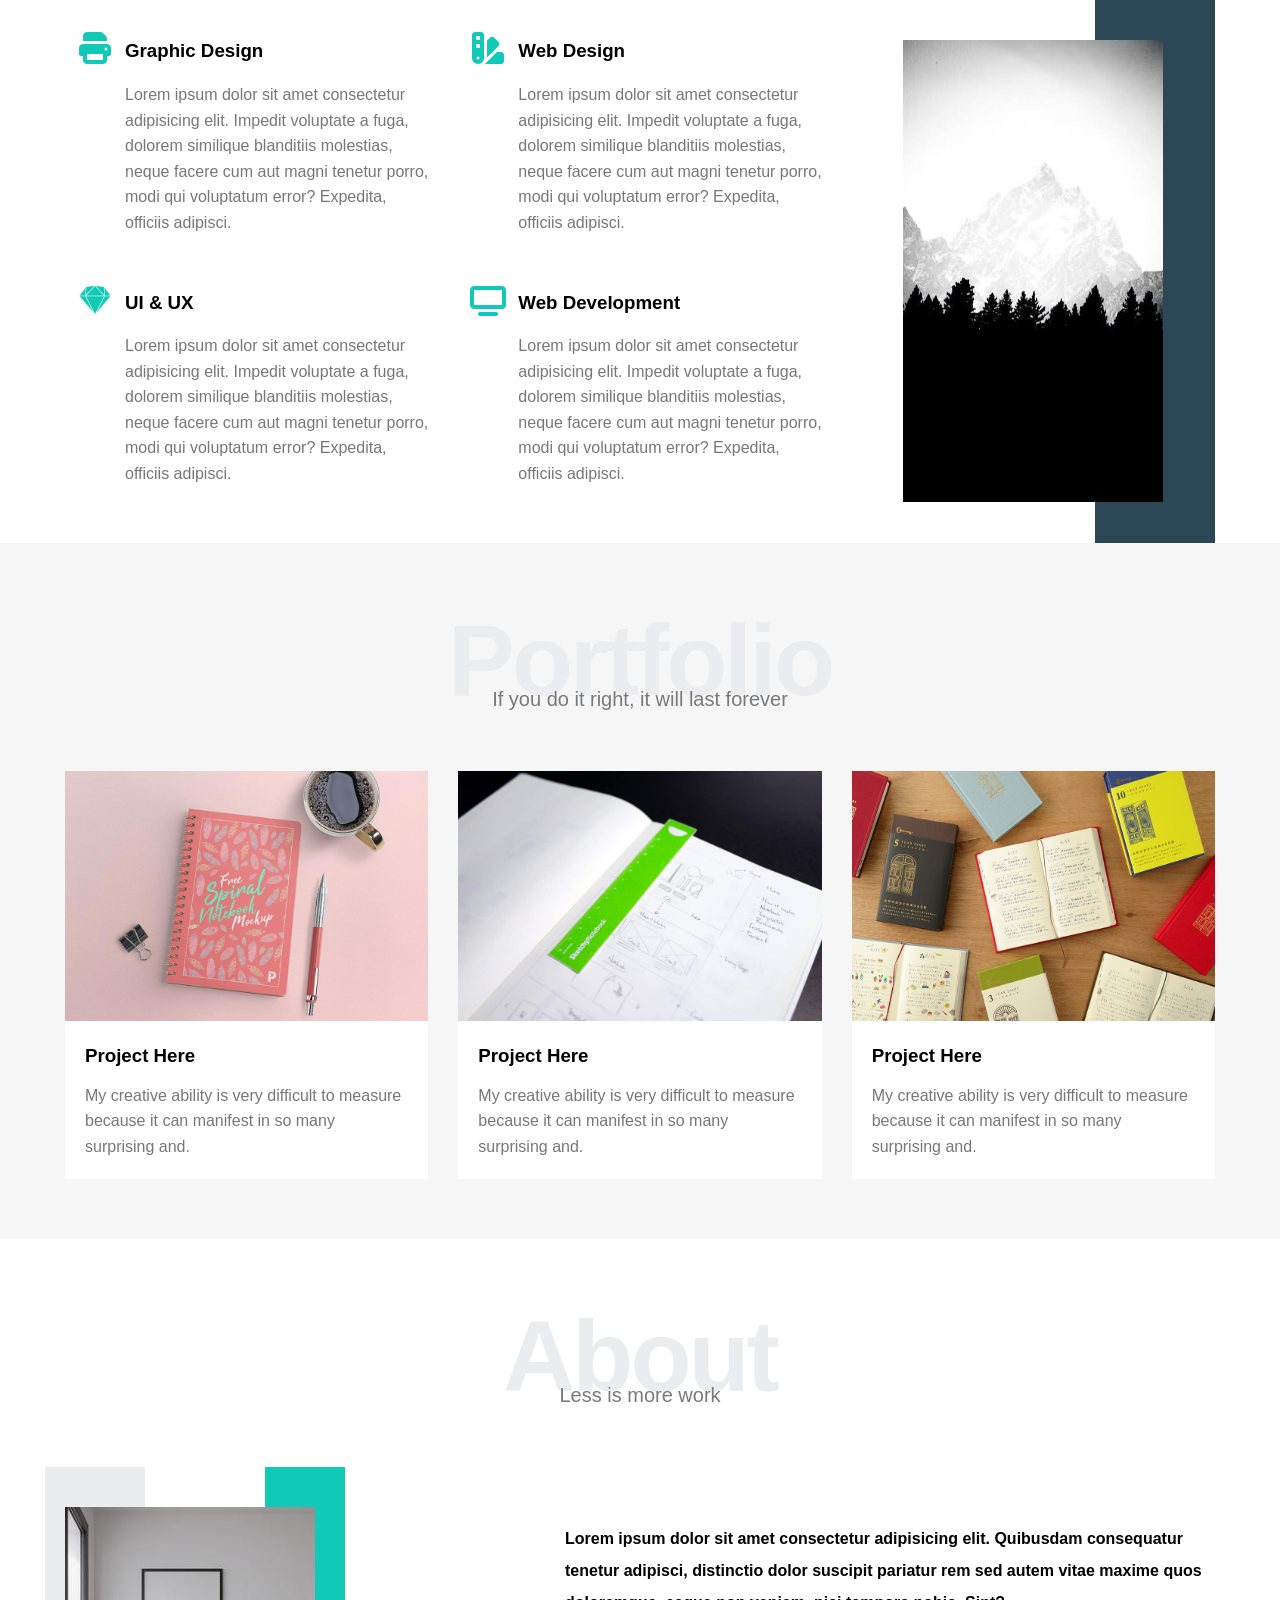
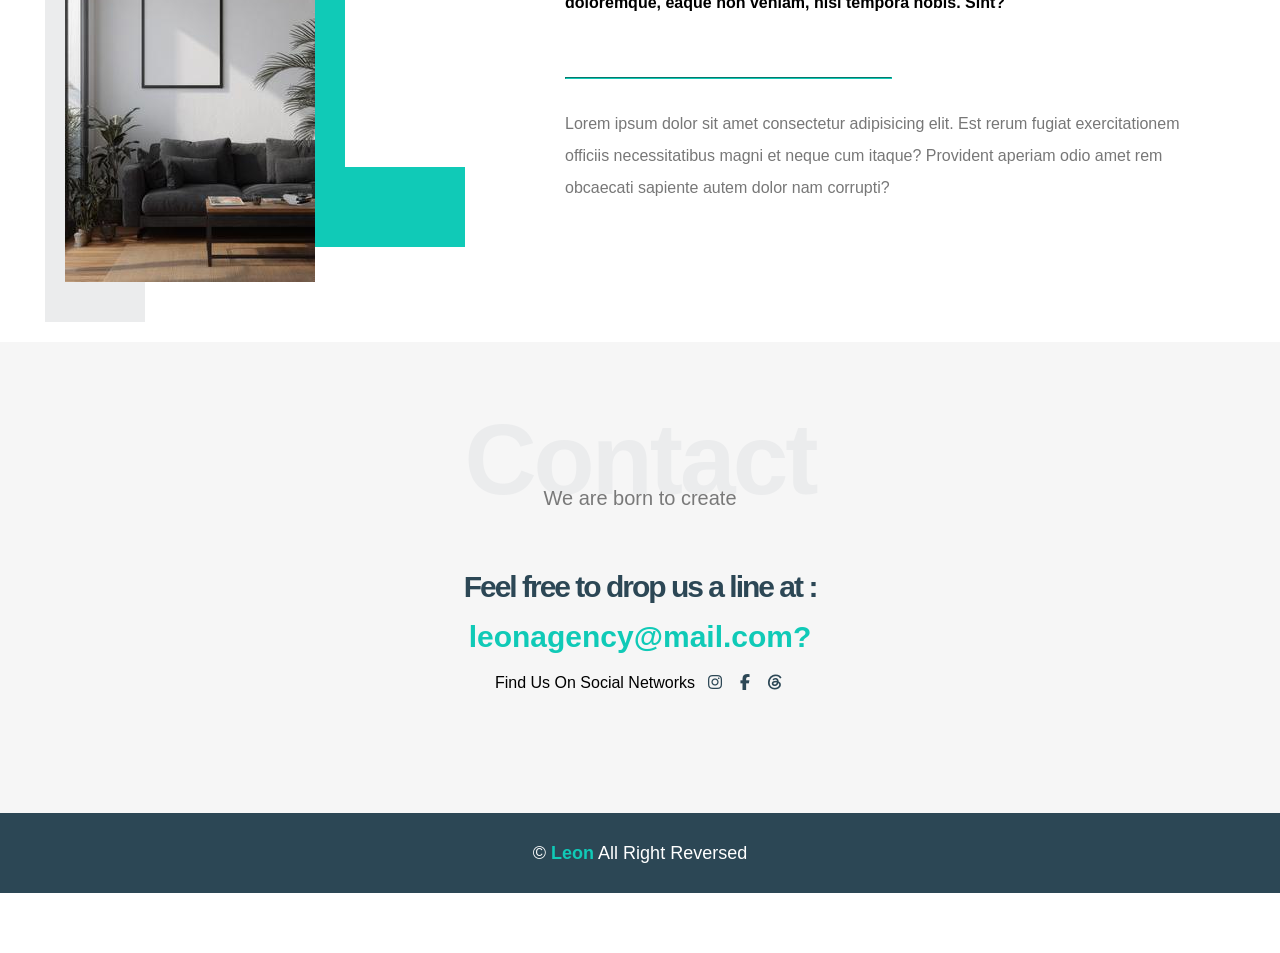
==== commit 46a6966c: "Add files via upload" ====
--- a/index.html
+++ b/index.html
@@ -1,191 +1,191 @@
-<!DOCTYPE html>
-<html lang="en">
-<head>
-  <meta charset="UTF-8">
-  <meta name="viewport" content="width=device-width, initial-scale=1.0">
-  <title>Leon | Template I</title>
-  <!-- Main Tempalate CSS File -->
-  <link rel="stylesheet" href="Css/style.css">
-  <!-- Render All Elements Normally -->
-  <link rel="stylesheet" href="Css/normalize.css">
-  <!-- Font Awesome Library -->
-  <link rel="stylesheet" href="Css/all.min.css">
-  <!-- Google Fonts -->
-  <link rel="preconnect" href="https://fonts.googleapis.com">
-<link rel="preconnect" href="https://fonts.gstatic.com" crossorigin>
-<link href="https://fonts.googleapis.com/css2?family=Bai+Jamjuree:ital,wght@0,200;0,300;0,400;0,500;0,600;0,700;1,200;1,300;1,400;1,500;1,600;1,700&family=Big+Shoulders:opsz,wght@10..72,100..900&family=DM+Mono:ital,wght@0,300;0,400;0,500;1,300;1,400;1,500&family=DM+Sans:ital,opsz,wght@0,9..40,100..1000;1,9..40,100..1000&family=Fraunces:ital,opsz,wght@0,9..144,100..900;1,9..144,100..900&family=Hanken+Grotesk:ital,wght@0,100..900;1,100..900&family=Inter:ital,opsz,wght@0,14..32,100..900;1,14..32,100..900&family=Lexend+Deca:wght@100..900&family=Outfit:wght@100..900&family=Public+Sans:ital,wght@0,100..900;1,100..900&family=Rubik:ital,wght@0,300..900;1,300..900&family=Work+Sans:ital,wght@0,100..900;1,100..900&family=Young+Serif&display=swap" rel="stylesheet">
-</head>
-<body>
-  <!-- Start header -->
-  <header>
-    <div class="container">
-      <img src="Images/assets/logo.png" alt="">
-      <div class="links">
-        <span class="icon">
-          <span></span><span></span><span></span>
-        </span>
-        <ul>
-          <li><a href="#services">Services</a></li>
-          <li><a href="#portfolio">Portfolio</a></li>
-          <li><a href="#about">About</a></li>
-          <li><a href="#contact">Contact</a></li>
-        </ul>
-      </div>
-    </div>
-  </header>
-  <!-- End header -->
-  <!-- Start landing section -->
-  <div class="landing">
-    <div class="intro-text">
-      <h1>Hello There</h1>
-      <p>We are Leon - Super Creative & Minimal Agency Web Template</p>
-    </div>
-  </div>
-  <!-- End landing section -->
-  <!-- Start features -->
-  <div class="features">
-    <div class="container">
-      <div class="feat">
-        <i class="fa-solid fa-wand-magic-sparkles"></i>
-        <h3>Tell Us Your Idea</h3>
-        <p>Lorem, ipsum dolor sit amet consectetur adipisicing elit. Itaque tenetur hic fugit aperiam officia quasi eos! Minus, doloremque ea. Ratione aliquam aperiam deserunt unde quidem commodi rerum obcaecati fugit magnam.</p>
-      </div>
-      <div class="feat">
-        <i class="fa-regular fa-gem"></i>
-        <h3>We Will Do All The Work</h3>
-        <p>Lorem, ipsum dolor sit amet consectetur adipisicing elit. Itaque tenetur hic fugit aperiam officia quasi eos! Minus, doloremque ea. Ratione aliquam aperiam deserunt unde quidem commodi rerum obcaecati fugit magnam.</p>
-      </div>
-      <div class="feat">
-        <i class="fa-solid fa-globe"></i>
-        <h3>Your Product is Worldwide</h3>
-        <p>Lorem, ipsum dolor sit amet consectetur adipisicing elit. Itaque tenetur hic fugit aperiam officia quasi eos! Minus, doloremque ea. Ratione aliquam aperiam deserunt unde quidem commodi rerum obcaecati fugit magnam.</p>
-      </div>
-    </div>
-  </div>
-  <!-- End features -->
-  <!-- Start Services --> 
-  <div class="services">
-    <div class="container">
-      <h2 class="special-heading">Services</h2>
-      <p>Don't be busy, be productive</p>
-      <div class="services-content">
-      <!-- start column -->
-        <div class="col">
-          <div class="box">
-            <div><i class="fa-solid fa-print fa-2xl"></i></div>
-            <div class="text">
-              <h3>Graphic Design</h3>
-              <p>Lorem ipsum dolor sit amet consectetur adipisicing elit. Impedit voluptate a fuga, dolorem similique blanditiis molestias, neque facere cum aut magni tenetur porro, modi qui voluptatum error? Expedita, officiis adipisci.</p>
-            </div>
-          </div>
-          <div class="box">
-            <div><i class="fab fa-sketch fa-2xl"></i></div>
-            <div class="text">
-              <h3>UI & UX</h3>
-              <p>Lorem ipsum dolor sit amet consectetur adipisicing elit. Impedit voluptate a fuga, dolorem similique blanditiis molestias, neque facere cum aut magni tenetur porro, modi qui voluptatum error? Expedita, officiis adipisci.</p>
-            </div>
-          </div>
-        </div>
-      <!-- end column -->
-      <!-- start column -->
-        <div class="col">
-          <div class="box">
-            <div><i class="fa-solid fa-swatchbook fa-2xl"></i></div>
-            <div class="text">
-              <h3>Web Design</h3>
-              <p>Lorem ipsum dolor sit amet consectetur adipisicing elit. Impedit voluptate a fuga, dolorem similique blanditiis molestias, neque facere cum aut magni tenetur porro, modi qui voluptatum error? Expedita, officiis adipisci.</p>
-            </div>
-          </div>
-          <div class="box">
-            <div><i class="fa-solid fa-tv fa-2xl"></i></div>
-            <div class="text">
-              <h3>Web Development</h3>
-              <p>Lorem ipsum dolor sit amet consectetur adipisicing elit. Impedit voluptate a fuga, dolorem similique blanditiis molestias, neque facere cum aut magni tenetur porro, modi qui voluptatum error? Expedita, officiis adipisci.</p>
-            </div>
-          </div>
-        </div>
-      <!-- end column -->
-      <!-- start column -->
-        <div class="col">
-          <div class="image image-column">
-            <img src="Images/assets/mountain2.jpg" alt="">
-          </div>
-        </div>
-      <!-- end column -->
-    </div>
-  </div>
-  <!-- End Services -->
-  <!-- Start Portfolio -->
-  <div class="portfolio">
-    <div class="container">
-      <h2 class="special-heading">Portfolio</h2>
-      <p>If you do it right, it will last forever</p>
-      <div class="portfolio-content">
-        <div class="card">
-          <div class="image"><img src="Images/assets/card-1.jpg" alt=""></div>
-          <div class="info">
-            <h3>Project Here</h3>
-            <p>My creative ability is very difficult to measure because it can manifest in so many surprising and.</p>
-          </div>
-        </div>
-        <div class="card">
-          <div class="image"><img src="Images/assets/card-2.jpg" alt=""></div>
-          <div class="info">
-            <h3>Project Here</h3>
-            <p>My creative ability is very difficult to measure because it can manifest in so many surprising and.</p>
-          </div>
-        </div>
-        <div class="card">
-          <div class="image"><img src="Images/assets/card-3.jpg" alt=""></div>
-          <div class="info">
-            <h3>Project Here</h3>
-            <p>My creative ability is very difficult to measure because it can manifest in so many surprising and.</p>
-          </div>
-        </div>
-      </div>
-    </div>
-  </div>
-  <!-- End portfolio -->
-  <!-- Start about -->
-  <div class="about">
-    <div class="container">
-      <h2 class="special-heading">About</h2>
-      <p>Less is more work</p>
-      <div class="about-content">
-        <div class="image">
-          <img src="Images/assets/about.jpg" alt="">
-        </div>
-        <div class="text">
-          <p>Lorem ipsum dolor sit amet consectetur adipisicing elit. Quibusdam consequatur tenetur adipisci, distinctio dolor suscipit pariatur rem sed autem vitae maxime quos doloremque, eaque non veniam, nisi tempora nobis. Sint?</p>
-          <hr>
-          <p>Lorem ipsum dolor sit amet consectetur adipisicing elit. Est rerum fugiat exercitationem officiis necessitatibus magni et neque cum itaque? Provident aperiam odio amet rem obcaecati sapiente autem dolor nam corrupti?</p>
-        </div>
-      </div>
-    </div>
-  </div>
-  <!-- End about -->
-  <!-- Start contact -->
-  <div class="contact"> 
-    <div class="container">
-      <h2 class="special-heading">Contact</h2>
-      <p>We are born to create</p>
-    </div>
-    <div class="info">
-      <div class="label">Feel free to drop us a line at :</div>
-      <a href="mailto:leonagency@mail.com?" class="link">leonagency@mail.com?</a>
-      <div class="social">
-        Find Us On Social Networks
-        <i class="fab fa-youtube"></i>
-        <i class="fab fa-facebook-f"></i>
-        <i class="fab fa-twitter"></i>
-      </div>
-    </div>
-  </div>
-  <!-- End contact -->
-  <!-- Start footer -->
-  <footer>
-    &copy; <span>Leon</span> All Right Reversed
-  </footer>
-  <!-- End footer -->
-</body>
+<!DOCTYPE html>
+<html lang="en">
+<head>
+  <meta charset="UTF-8">
+  <meta name="viewport" content="width=device-width, initial-scale=1.0">
+  <title>Leon | Template I</title>
+  <!-- Main Tempalate CSS File -->
+  <link rel="stylesheet" href="Css/style.css">
+  <!-- Render All Elements Normally -->
+  <link rel="stylesheet" href="Css/normalize.css">
+  <!-- Font Awesome Library -->
+  <link rel="stylesheet" href="Css/all.min.css">
+  <!-- Google Fonts -->
+  <link rel="preconnect" href="https://fonts.googleapis.com">
+<link rel="preconnect" href="https://fonts.gstatic.com" crossorigin>
+<link href="https://fonts.googleapis.com/css2?family=Bai+Jamjuree:ital,wght@0,200;0,300;0,400;0,500;0,600;0,700;1,200;1,300;1,400;1,500;1,600;1,700&family=Big+Shoulders:opsz,wght@10..72,100..900&family=DM+Mono:ital,wght@0,300;0,400;0,500;1,300;1,400;1,500&family=DM+Sans:ital,opsz,wght@0,9..40,100..1000;1,9..40,100..1000&family=Fraunces:ital,opsz,wght@0,9..144,100..900;1,9..144,100..900&family=Hanken+Grotesk:ital,wght@0,100..900;1,100..900&family=Inter:ital,opsz,wght@0,14..32,100..900;1,14..32,100..900&family=Lexend+Deca:wght@100..900&family=Outfit:wght@100..900&family=Public+Sans:ital,wght@0,100..900;1,100..900&family=Rubik:ital,wght@0,300..900;1,300..900&family=Work+Sans:ital,wght@0,100..900;1,100..900&family=Young+Serif&display=swap" rel="stylesheet">
+</head>
+<body>
+  <!-- Start header -->
+  <header>
+    <div class="container">
+      <img src="Images/assets/logo.png" alt="">
+      <div class="links">
+        <span class="icon">
+          <span></span><span></span><span></span>
+        </span>
+        <ul>
+          <li><a href="#services">Services</a></li>
+          <li><a href="#portfolio">Portfolio</a></li>
+          <li><a href="#about">About</a></li>
+          <li><a href="#contact">Contact</a></li>
+        </ul>
+      </div>
+    </div>
+  </header>
+  <!-- End header -->
+  <!-- Start landing section -->
+  <div class="landing">
+    <div class="intro-text">
+      <h1>Hello There</h1>
+      <p>We are Leon - Super Creative & Minimal Agency Web Template</p>
+    </div>
+  </div>
+  <!-- End landing section -->
+  <!-- Start features -->
+  <div class="features" id="features">
+    <div class="container">
+      <div class="feat">
+        <i class="fa-solid fa-wand-magic-sparkles"></i>
+        <h3>Tell Us Your Idea</h3>
+        <p>Lorem, ipsum dolor sit amet consectetur adipisicing elit. Itaque tenetur hic fugit aperiam officia quasi eos! Minus, doloremque ea. Ratione aliquam aperiam deserunt unde quidem commodi rerum obcaecati fugit magnam.</p>
+      </div>
+      <div class="feat">
+        <i class="fa-regular fa-gem"></i>
+        <h3>We Will Do All The Work</h3>
+        <p>Lorem, ipsum dolor sit amet consectetur adipisicing elit. Itaque tenetur hic fugit aperiam officia quasi eos! Minus, doloremque ea. Ratione aliquam aperiam deserunt unde quidem commodi rerum obcaecati fugit magnam.</p>
+      </div>
+      <div class="feat">
+        <i class="fa-solid fa-globe"></i>
+        <h3>Your Product is Worldwide</h3>
+        <p>Lorem, ipsum dolor sit amet consectetur adipisicing elit. Itaque tenetur hic fugit aperiam officia quasi eos! Minus, doloremque ea. Ratione aliquam aperiam deserunt unde quidem commodi rerum obcaecati fugit magnam.</p>
+      </div>
+    </div>
+  </div>
+  <!-- End features -->
+  <!-- Start Services --> 
+  <div class="services" id="services">
+    <div class="container">
+      <h2 class="special-heading">Services</h2>
+      <p>Don't be busy, be productive</p>
+      <div class="services-content">
+      <!-- start column -->
+        <div class="col">
+          <div class="box">
+            <div><i class="fa-solid fa-print fa-2xl"></i></div>
+            <div class="text">
+              <h3>Graphic Design</h3>
+              <p>Lorem ipsum dolor sit amet consectetur adipisicing elit. Impedit voluptate a fuga, dolorem similique blanditiis molestias, neque facere cum aut magni tenetur porro, modi qui voluptatum error? Expedita, officiis adipisci.</p>
+            </div>
+          </div>
+          <div class="box">
+            <div><i class="fab fa-sketch fa-2xl"></i></div>
+            <div class="text">
+              <h3>UI & UX</h3>
+              <p>Lorem ipsum dolor sit amet consectetur adipisicing elit. Impedit voluptate a fuga, dolorem similique blanditiis molestias, neque facere cum aut magni tenetur porro, modi qui voluptatum error? Expedita, officiis adipisci.</p>
+            </div>
+          </div>
+        </div>
+      <!-- end column -->
+      <!-- start column -->
+        <div class="col">
+          <div class="box">
+            <div><i class="fa-solid fa-swatchbook fa-2xl"></i></div>
+            <div class="text">
+              <h3>Web Design</h3>
+              <p>Lorem ipsum dolor sit amet consectetur adipisicing elit. Impedit voluptate a fuga, dolorem similique blanditiis molestias, neque facere cum aut magni tenetur porro, modi qui voluptatum error? Expedita, officiis adipisci.</p>
+            </div>
+          </div>
+          <div class="box">
+            <div><i class="fa-solid fa-tv fa-2xl"></i></div>
+            <div class="text">
+              <h3>Web Development</h3>
+              <p>Lorem ipsum dolor sit amet consectetur adipisicing elit. Impedit voluptate a fuga, dolorem similique blanditiis molestias, neque facere cum aut magni tenetur porro, modi qui voluptatum error? Expedita, officiis adipisci.</p>
+            </div>
+          </div>
+        </div>
+      <!-- end column -->
+      <!-- start column -->
+        <div class="col">
+          <div class="image image-column">
+            <img src="Images/assets/mountain2.jpg" alt="">
+          </div>
+        </div>
+      <!-- end column -->
+    </div>
+  </div>
+  <!-- End Services -->
+  <!-- Start Portfolio -->
+  <div class="portfolio" id="portfolio">
+    <div class="container">
+      <h2 class="special-heading">Portfolio</h2>
+      <p>If you do it right, it will last forever</p>
+      <div class="portfolio-content">
+        <div class="card">
+          <div class="image"><img src="Images/assets/card-1.jpg" alt=""></div>
+          <div class="info">
+            <h3>Project Here</h3>
+            <p>My creative ability is very difficult to measure because it can manifest in so many surprising and.</p>
+          </div>
+        </div>
+        <div class="card">
+          <div class="image"><img src="Images/assets/card-2.jpg" alt=""></div>
+          <div class="info">
+            <h3>Project Here</h3>
+            <p>My creative ability is very difficult to measure because it can manifest in so many surprising and.</p>
+          </div>
+        </div>
+        <div class="card">
+          <div class="image"><img src="Images/assets/card-3.jpg" alt=""></div>
+          <div class="info">
+            <h3>Project Here</h3>
+            <p>My creative ability is very difficult to measure because it can manifest in so many surprising and.</p>
+          </div>
+        </div>
+      </div>
+    </div>
+  </div>
+  <!-- End portfolio -->
+  <!-- Start about -->
+  <div class="about" id="about">
+    <div class="container">
+      <h2 class="special-heading">About</h2>
+      <p>Less is more work</p>
+      <div class="about-content">
+        <div class="image">
+          <img src="Images/assets/about.jpg" alt="">
+        </div>
+        <div class="text">
+          <p>Lorem ipsum dolor sit amet consectetur adipisicing elit. Quibusdam consequatur tenetur adipisci, distinctio dolor suscipit pariatur rem sed autem vitae maxime quos doloremque, eaque non veniam, nisi tempora nobis. Sint?</p>
+          <hr>
+          <p>Lorem ipsum dolor sit amet consectetur adipisicing elit. Est rerum fugiat exercitationem officiis necessitatibus magni et neque cum itaque? Provident aperiam odio amet rem obcaecati sapiente autem dolor nam corrupti?</p>
+        </div>
+      </div>
+    </div>
+  </div>
+  <!-- End about -->
+  <!-- Start contact -->
+  <div class="contact" id="contact"> 
+    <div class="container">
+      <h2 class="special-heading">Contact</h2>
+      <p>We are born to create</p>
+    </div>
+    <div class="info">
+      <div class="label">Feel free to drop us a line at :</div>
+      <a href="mailto:leonagency@mail.com?" class="link">leonagency@mail.com?</a>
+      <div class="social">
+        Find Us On Social Networks
+        <a href="https://www.instagram.com/ibrahim.m.ibrahim2009/"><i class="fa-brands fa-instagram"></i></a>
+        <a href="https://www.facebook.com/hima.wahab.2025?locale=ar_AR"><i class="fab fa-facebook-f"></i></a>
+        <a href="https://www.threads.com/@hima.wahab"><i class="fa-brands fa-threads"></i></a>
+      </div>
+    </div>
+  </div>
+  <!-- End contact -->
+  <!-- Start footer -->
+  <footer>
+    &copy; <span>Leon</span> All Right Reversed
+  </footer>
+  <!-- End footer -->
+</body>
 </html>
--- a/Css/style.css
+++ b/Css/style.css
@@ -1,456 +1,463 @@
-/* Start variables */
-:root {
---main-color: #10cab7;
---secondary-color: #2c4755;
---section-padding: 60px;
-}
-/* End variables */ 
-
-/* Start global rules */
-* {
-  box-sizing: border-box;
-}
-body {
-  font-family: "Work Sans", sans-serif;
-  overflow-x: hidden;
-}
-.parent {
-  background-color: #eee;
-}
-.container {
-  padding-left: 10px;
-  padding-right: 10px;
-  margin: auto;
-}
-/* End global rules */
-
-/* Start components */
-.special-heading {
-  color: #ebeced;
-  font-size: 100px;
-  text-align: center;
-  font-weight: 800;
-  letter-spacing: -3px;
-  margin: 0;
-}
-.special-heading + p {
-  text-align: center;
-  color: #797979;
-  margin: -30px 0 0;
-  font-size: 20px;
-}
-@media (max-width: 767px) {
-  .special-heading {
-    font-size: 60px;
-  }
-  .special-heading + p {
-    margin-top: -20px
-  }
-}
-/* End components */
-
-/* Small */
-@media (min-width: 768px) {
-  .container {
-    width: 750px;
-  }
-}
-/* Medium */
-@media (min-width: 992px) {
-  .container {
-    width: 970px;
-  }
-}
-/* Large */
-@media (min-width: 1200px) {
-  .container {
-    width: 1170px;
-  }
-}
-/* End global rules */
-
-/* Start header */
-header {
-  padding: 20px;
-}
-header .container {
-  display: flex;
-  justify-content: space-between;
-  align-items: center;
-}
-header .container img {
-  width: 60px;
-}
-header .container .links {
-  position: relative;
-}
-header .container .links:hover {
-  cursor: pointer;
-}
-
-header .container .links:hover ul {
-  display: block;
-}
-header .container .links .icon {
-  width: 30px;
-  display: flex;
-  justify-content: flex-end;
-  flex-wrap: wrap;
-}
-header .container .links .icon span {
-  background-color: black;
-  height: 3px;
-}
-header .container .links .icon span:not(:last-child) {
-  margin-bottom: 5px;
-}
-
-header .container .links .icon span:first-child {
-  width: 100%
-}
-header .container .links .icon span:nth-child(2) {
-  width: 60%;
-  transition: 0.3s;
-}
-header .container .links .icon span:last-child {
-  width: 100%
-}
-header .container .links:hover .icon span:nth-child(2) {
-  width: 100%
-}
-header .links ul {
-    list-style-type: none;
-    background-color: #f6f6f6;
-    padding: 0;
-    margin: 0;
-    position: absolute;
-    top: calc(100% + 15px);
-    right: 0;
-    min-width: 180px;
-    display: none;
-    transition: 0.3s;
-    z-index: 1;
-}
-header .links ul::before {
-  content: "";
-  border: 10px solid;
-  border-color: transparent transparent #f6f6f6 transparent;
-  position: absolute;
-  right: 5px;
-  top: -20px;
-}
-header .links ul li a {
-  display: block;
-  text-decoration: none;
-  padding: 15px;
-  color: #333;
-  transition: .3s;
-}
-header .links ul li a:hover {
-  padding-left: 25px
-}
-header .links ul li:not(:last-child) a {
-  border-bottom: 1px solid #ddd
-}
-/* End header */
-/* Start landing section */
-.landing {
-  background-image: url(../Images/assets/mountain.jpg);
-  background-size: cover;
-  height: calc(100vh - 64px);
-  position: relative;
-}
-.landing .intro-text {
-  position: absolute;
-  top: 50%;
-  left: 50%;
-  transform: translate(-50%,-50%);
-  text-align: center;
-}
-.landing .intro-text h1 {
-  margin: 0;
-  font-size: 50px;
-  font-weight: bold;
-  color: var(--main-color)
-}
-.landing .intro-text p {
-  font-size: 19px;
-  line-height: 1.8;
-  max-width: 100%; 
-  width: 320px
-}
-/* End landing section */
-/* Start features */
-
-.features {
-  padding-top: var(--section-padding);
-  padding-bottom: var(--section-padding);
-  background-color: #f6f6f6;
-}
-.features .container {
-  display: grid;
-  grid-template-columns: repeat(auto-fill, minmax(300px, 1fr));
-  gap: 20px;
-}
-.features .container .feat {
-  padding: 20px;
-  text-align: center;
-}
-.feat i {
-  color: var(--main-color);
-  font-size: 30px
-}
-.feat h3 {
-  font-weight: 800;
-  margin: 30px 0;
-}
-.feat p {
-  line-height: 1.8;
-  color: #777;
-  font-size: 17px;
-}
-
-/* End features */
-/* Start Services */
-.services {
-  padding-top: var(--section-padding);
-  padding-bottom: var(--section-padding);
-}
-.services .services-content {
-  margin-top: 100px;
-  display: grid;
-  grid-template-columns: repeat(auto-fill, minmax(300px, 1fr));
-  gap: 30px;
-}
-.services .services-content .box {
-  display: flex;
-  margin-bottom: 40px;
-}
-.services .services-content .box i {
-  color: var(--main-color);
-  width: 60px;
-}
-.services .services-content .text h3 {
-  margin: 0 0 20px;
-}
-.services .services-content .text p {
-  color: #777;
-  font-weight: 300;
-  line-height: 1.6;
-}
-.services .services-content .image {
-  text-align: center;
-  position: relative;
-}
-.services .services-content img {
-  width: 260px
-}
-.services .services-content .image::before {
-  content: "";
-  position: absolute;
-  background-color: var(--secondary-color);
-  right: 0;
-  top: -40px;
-  height: calc(100% + 80px);
-  width: 120px;
-  z-index: -1;
-}
-
-@media (max-width: 767px) {
-  .services .services-content .box {
-    flex-direction: column;
-    text-align: center;
-}
-  .services .services-content .box i {
-    margin-bottom: 20px
-  }
-  .services .services-content {
-    padding: 0 20px 0;
-  }
-}
-@media (max-width: 1199px) {
-  .image-column {
-    display: none;
-  }
-}
-/* End Services */
-/* Start portfolio */
-.portfolio {
-  background-color: #f6f6f6;
-  padding-top: var(--section-padding);
-  padding-bottom: var(--section-padding);
-}
-.portfolio .portfolio-content {
-  margin-top: 60px;
-  display: grid;
-  grid-template-columns: repeat(auto-fill, minmax(300px, 1fr));
-  gap: 30px;
-}
-.portfolio .portfolio-content .card  {
-  background-color: white;
-}
-@media (max-width: 1199px) {
-  .portfolio .portfolio-content .card {
-    text-align: center;
-  }
-}
-.portfolio .portfolio-content .card img {
-  max-width: 100%;
-  height: 250px;
-}
-.portfolio .portfolio-content .card .info {
-  padding: 20px
-}
-.portfolio .portfolio-content .card .info h3 {
-  margin: 0
-}
-.portfolio .portfolio-content .card .info p {
-  margin-bottom: 0;
-  line-height: 1.6;
-  color: #777;
-}
-/* End portfolio */
-/* Start about */
-.about {
-  padding-top: var(--section-padding);
-  padding-bottom: var(--section-padding);
-  background-color: white;
-}
-.about .about-content {
-  display: flex;
-  flex-wrap: wrap;
-  justify-content: space-between;
-  margin-top: 100px;
-}
-@media (max-width: 991px) {
-  .about .about-content {
-    text-align: center;
-    flex-direction: column;
-  }
-}
-.about .about-content .image {
-  width: 250px;
-  height: 375px;
-  position: relative;
-  z-index: 3
-}
-@media (max-width: 991px) {
-  .about .about-content .image {
-    margin: 0 auto 60px
-  }
-}
-.about .about-content .image::before {
-  content: "";
-  position: absolute;
-  left: -20px;
-  top: -40px;
-  height: calc(100% + 80px);
-  width: 100px;
-  background-color: #ebeced;;
-  z-index: -1;
-
-}
-.about .about-content .image::after {
-    content: "";
-    position: absolute;
-    width: 120px;
-    height: 300px;
-    border-bottom: 80px solid var(--main-color);
-    border-left: 80px solid var(--main-color);
-    top: -40px;
-    right: -150px;
-    z-index: -1;
-}
-@media (max-width: 991px) {
-  .about .about-content .image::before, 
-  .about .about-content .image::after {
-    display: none;
-  }
-}
-.about .about-content .text {
-  flex-basis: calc(100% - 500px);
-}
-.about .about-content .text p {
-  line-height: 2;
-}
-.about .about-content .text p:first-of-type {
-  font-weight: bold;
-  margin-bottom: 50px;
-}
-.about .about-content .text hr {
-  width: 50%;
-  display: inline-block;
-  border-color: var(--main-color);
-}
-.about .about-content .text p:last-of-type {
-  color: #777
-}
-/* End about */
-/* Start contact */
-.contact {
-  padding-top: var(--section-padding);
-  padding-bottom: var(--section-padding);
-  background-color: #f6f6f6;
-}
-.contact .info {
-  padding-top: var(--section-padding);
-  padding-bottom: var(--section-padding);
-  text-align: center;
-}
-.contact .info .label{
-  font-size: 30px;
-  font-weight: 800;
-  color: var(--secondary-color);
-  margin-bottom: 15px;
-  letter-spacing: -2px;
-}
-.contact .info .link {
-  display: block;
-  font-size: 30px;
-  font-weight: 800;
-  text-decoration: none;
-  color: var(--main-color)
-}
-@media (max-width: 767px) {
-  .contact .info .label,
-  .contact .info .link {
-    font-size: 25px
-  }
-}
-.contact .info .social {
-  display: flex;
-  justify-content: center;
-  font-size: 16px;
-  margin-top: 20px
-}
-.contact .info .social i {
-  margin-left: 10px;
-  color: var(--secondary-color)
-}
-.contact .info .social i:hover {
-  cursor: pointer;
-}
-.contact .info .social i:first-of-type:hover {
-  color: red;
-}
-.contact .info .social i:nth-of-type(2):hover {
-  color: blue;
-}
-.contact .info .social i:last-of-type:hover {
-  color:dodgerblue;
-}
-
-/* End contact */
-/* Start footer */
-footer {
-  background-color: var(--secondary-color);
-  color: white;
-  padding: 30px 10px;
-  text-align: center;
-  font-size: 18px;
-}
-footer span {
-  font-weight: bold;
-  color: var(--main-color)
-}
+/* Start variables */
+:root {
+--main-color: #10cab7;
+--secondary-color: #2c4755;
+--section-padding: 60px;
+--main-duration: 0.3s;
+--section-bck: #f6f6f6;
+--paragraph-color: #777;
+--grid-columns: repeat(auto-fill, minmax(300px, 1fr))
+}
+/* End variables */ 
+
+/* Start global rules */
+* {
+  box-sizing: border-box;
+}
+html {
+  scroll-behavior: smooth;
+}
+body {
+  font-family: "Work Sans", sans-serif;
+  overflow-x: hidden;
+}
+.parent {
+  background-color: #eee;
+}
+.container {
+  padding-left: 10px;
+  padding-right: 10px;
+  margin: auto;
+}
+/* End global rules */
+
+/* Start components */
+.special-heading {
+  color: #ebeced;
+  font-size: 100px;
+  text-align: center;
+  font-weight: 800;
+  letter-spacing: -3px;
+  margin: 0;
+}
+.special-heading + p {
+  text-align: center;
+  color: #797979;
+  margin: -30px 0 0;
+  font-size: 20px;
+}
+@media (max-width: 767px) {
+  .special-heading {
+    font-size: 60px;
+  }
+  .special-heading + p {
+    margin-top: -20px
+  }
+}
+/* End components */
+
+/* Small */
+@media (min-width: 768px) {
+  .container {
+    width: 750px;
+  }
+}
+/* Medium */
+@media (min-width: 992px) {
+  .container {
+    width: 970px;
+  }
+}
+/* Large */
+@media (min-width: 1200px) {
+  .container {
+    width: 1170px;
+  }
+}
+/* End global rules */
+
+/* Start header */
+header {
+  padding: 20px;
+}
+header .container {
+  display: flex;
+  justify-content: space-between;
+  align-items: center;
+}
+header .container img {
+  width: 60px;
+}
+header .container .links {
+  position: relative;
+}
+header .container .links:hover {
+  cursor: pointer;
+}
+
+header .container .links:hover ul {
+  display: block;
+}
+header .container .links .icon {
+  width: 30px;
+  display: flex;
+  justify-content: flex-end;
+  flex-wrap: wrap;
+}
+header .container .links .icon span {
+  background-color: black;
+  height: 3px;
+}
+header .container .links .icon span:not(:last-child) {
+  margin-bottom: 5px;
+}
+
+header .container .links .icon span:first-child {
+  width: 100%
+}
+header .container .links .icon span:nth-child(2) {
+  width: 60%;
+  transition: var(--main-duration);
+}
+header .container .links .icon span:last-child {
+  width: 100%
+}
+header .container .links:hover .icon span:nth-child(2) {
+  width: 100%
+}
+header .links ul {
+    list-style-type: none;
+    background-color: var(--section-bck);
+    padding: 0;
+    margin: 0;
+    position: absolute;
+    top: calc(100% + 15px);
+    right: 0;
+    min-width: 180px;
+    display: none;
+    transition: var(--main-duration);
+    z-index: 1;
+}
+header .links ul::before {
+  content: "";
+  border: 10px solid;
+  border-color: transparent transparent var(--section-bck) transparent;
+  position: absolute;
+  right: 5px;
+  top: -20px;
+}
+header .links ul li a {
+  display: block;
+  text-decoration: none;
+  padding: 15px;
+  color: #333;
+  transition: var(--main-duration);
+}
+header .links ul li a:hover {
+  padding-left: 25px
+}
+header .links ul li:not(:last-child) a {
+  border-bottom: 1px solid #ddd
+}
+/* End header */
+/* Start landing section */
+.landing {
+  background-image: url(../Images/assets/mountain.jpg);
+  background-size: cover;
+  height: calc(100vh - 64px);
+  position: relative;
+}
+.landing .intro-text {
+  position: absolute;
+  top: 50%;
+  left: 50%;
+  transform: translate(-50%,-50%);
+  text-align: center;
+}
+.landing .intro-text h1 {
+  margin: 0;
+  font-size: 50px;
+  font-weight: bold;
+  color: var(--main-color)
+}
+.landing .intro-text p {
+  font-size: 19px;
+  line-height: 1.8;
+  max-width: 100%; 
+  width: 320px
+}
+/* End landing section */
+/* Start features */
+
+.features {
+  padding-top: var(--section-padding);
+  padding-bottom: var(--section-padding);
+  background-color: var(--section-bck);
+}
+.features .container {
+  display: grid;
+  grid-template-columns: var(--grid-columns);
+  gap: 20px;
+}
+.features .container .feat {
+  padding: 20px;
+  text-align: center;
+}
+.feat i {
+  color: var(--main-color);
+  font-size: 30px
+}
+.feat h3 {
+  font-weight: 800;
+  margin: 30px 0;
+}
+.feat p {
+  line-height: 1.8;
+  color: var(--paragraph-color);
+  font-size: 17px;
+}
+
+/* End features */
+/* Start Services */
+.services {
+  padding-top: var(--section-padding);
+  padding-bottom: var(--section-padding);
+}
+.services .services-content {
+  margin-top: 100px;
+  display: grid;
+  grid-template-columns: var(--grid-columns);
+  gap: 30px;
+}
+.services .services-content .box {
+  display: flex;
+  margin-bottom: 40px;
+}
+.services .services-content .box i {
+  color: var(--main-color);
+  width: 60px;
+}
+.services .services-content .text h3 {
+  margin: 0 0 20px;
+}
+.services .services-content .text p {
+  color: var(--paragraph-color);
+  font-weight: 300;
+  line-height: 1.6;
+}
+.services .services-content .image {
+  text-align: center;
+  position: relative;
+}
+.services .services-content img {
+  width: 260px
+}
+.services .services-content .image::before {
+  content: "";
+  position: absolute;
+  background-color: var(--secondary-color);
+  right: 0;
+  top: -40px;
+  height: calc(100% + 80px);
+  width: 120px;
+  z-index: -1;
+}
+
+@media (max-width: 767px) {
+  .services .services-content .box {
+    flex-direction: column;
+    text-align: center;
+}
+  .services .services-content .box i {
+    margin-bottom: 20px
+  }
+  .services .services-content {
+    padding: 0 20px 0;
+  }
+}
+@media (max-width: 1199px) {
+  .image-column {
+    display: none;
+  }
+}
+/* End Services */
+/* Start portfolio */
+.portfolio {
+  background-color: var(--section-bck);
+  padding-top: var(--section-padding);
+  padding-bottom: var(--section-padding);
+}
+.portfolio .portfolio-content {
+  margin-top: 60px;
+  display: grid;
+  grid-template-columns: var(--grid-columns);
+  gap: 30px;
+}
+.portfolio .portfolio-content .card  {
+  background-color: white;
+}
+@media (max-width: 1199px) {
+  .portfolio .portfolio-content .card {
+    text-align: center;
+  }
+}
+.portfolio .portfolio-content .card img {
+  max-width: 100%;
+  height: 250px;
+}
+.portfolio .portfolio-content .card .info {
+  padding: 20px
+}
+.portfolio .portfolio-content .card .info h3 {
+  margin: 0
+}
+.portfolio .portfolio-content .card .info p {
+  margin-bottom: 0;
+  line-height: 1.6;
+  color: var(--paragraph-color);
+}
+/* End portfolio */
+/* Start about */
+.about {
+  padding-top: var(--section-padding);
+  padding-bottom: var(--section-padding);
+  background-color: white;
+}
+.about .about-content {
+  display: flex;
+  flex-wrap: wrap;
+  justify-content: space-between;
+  margin-top: 100px;
+}
+@media (max-width: 991px) {
+  .about .about-content {
+    text-align: center;
+    flex-direction: column;
+  }
+}
+.about .about-content .image {
+  width: 250px;
+  height: 375px;
+  position: relative;
+  z-index: 3
+}
+@media (max-width: 991px) {
+  .about .about-content .image {
+    margin: 0 auto 60px
+  }
+}
+.about .about-content .image::before {
+  content: "";
+  position: absolute;
+  left: -20px;
+  top: -40px;
+  height: calc(100% + 80px);
+  width: 100px;
+  background-color: #ebeced;;
+  z-index: -1;
+
+}
+.about .about-content .image::after {
+    content: "";
+    position: absolute;
+    width: 120px;
+    height: 300px;
+    border-bottom: 80px solid var(--main-color);
+    border-left: 80px solid var(--main-color);
+    top: -40px;
+    right: -150px;
+    z-index: -1;
+}
+@media (max-width: 991px) {
+  .about .about-content .image::before, 
+  .about .about-content .image::after {
+    display: none;
+  }
+}
+.about .about-content .text {
+  flex-basis: calc(100% - 500px);
+}
+.about .about-content .text p {
+  line-height: 2;
+}
+.about .about-content .text p:first-of-type {
+  font-weight: bold;
+  margin-bottom: 50px;
+}
+.about .about-content .text hr {
+  width: 50%;
+  display: inline-block;
+  border-color: var(--main-color);
+}
+.about .about-content .text p:last-of-type {
+  color: var(--paragraph-color);
+}
+/* End about */
+/* Start contact */
+.contact {
+  padding-top: var(--section-padding);
+  padding-bottom: var(--section-padding);
+  background-color: var(--section-bck);
+}
+.contact .info {
+  padding-top: var(--section-padding);
+  padding-bottom: var(--section-padding);
+  text-align: center;
+}
+.contact .info .label{
+  font-size: 30px;
+  font-weight: 800;
+  color: var(--secondary-color);
+  margin-bottom: 15px;
+  letter-spacing: -2px;
+}
+.contact .info .link {
+  display: block;
+  font-size: 30px;
+  font-weight: 800;
+  text-decoration: none;
+  color: var(--main-color)
+}
+@media (max-width: 767px) {
+  .contact .info .label,
+  .contact .info .link {
+    font-size: 25px
+  }
+}
+.contact .info .social {
+  display: flex;
+  justify-content: center;
+  font-size: 16px;
+  margin-top: 20px
+}
+.contact .info .social i {
+  margin-left: 10px;
+  color: var(--secondary-color)
+}
+.contact .info .social i:hover {
+  cursor: pointer;
+}
+.contact .info .social a:first-of-type:hover i {
+  color: #833ab4;
+}
+.contact .info .social a:nth-of-type(2):hover i {
+  color: #1877f2;
+}
+.contact .info .social a:last-of-type:hover i {
+  color:dodgerblue;
+}
+
+/* End contact */
+/* Start footer */
+footer {
+  background-color: var(--secondary-color);
+  color: white;
+  padding: 30px 10px;
+  text-align: center;
+  font-size: 18px;
+}
+footer span {
+  font-weight: bold;
+  color: var(--main-color)
+}
 /* End footer */
